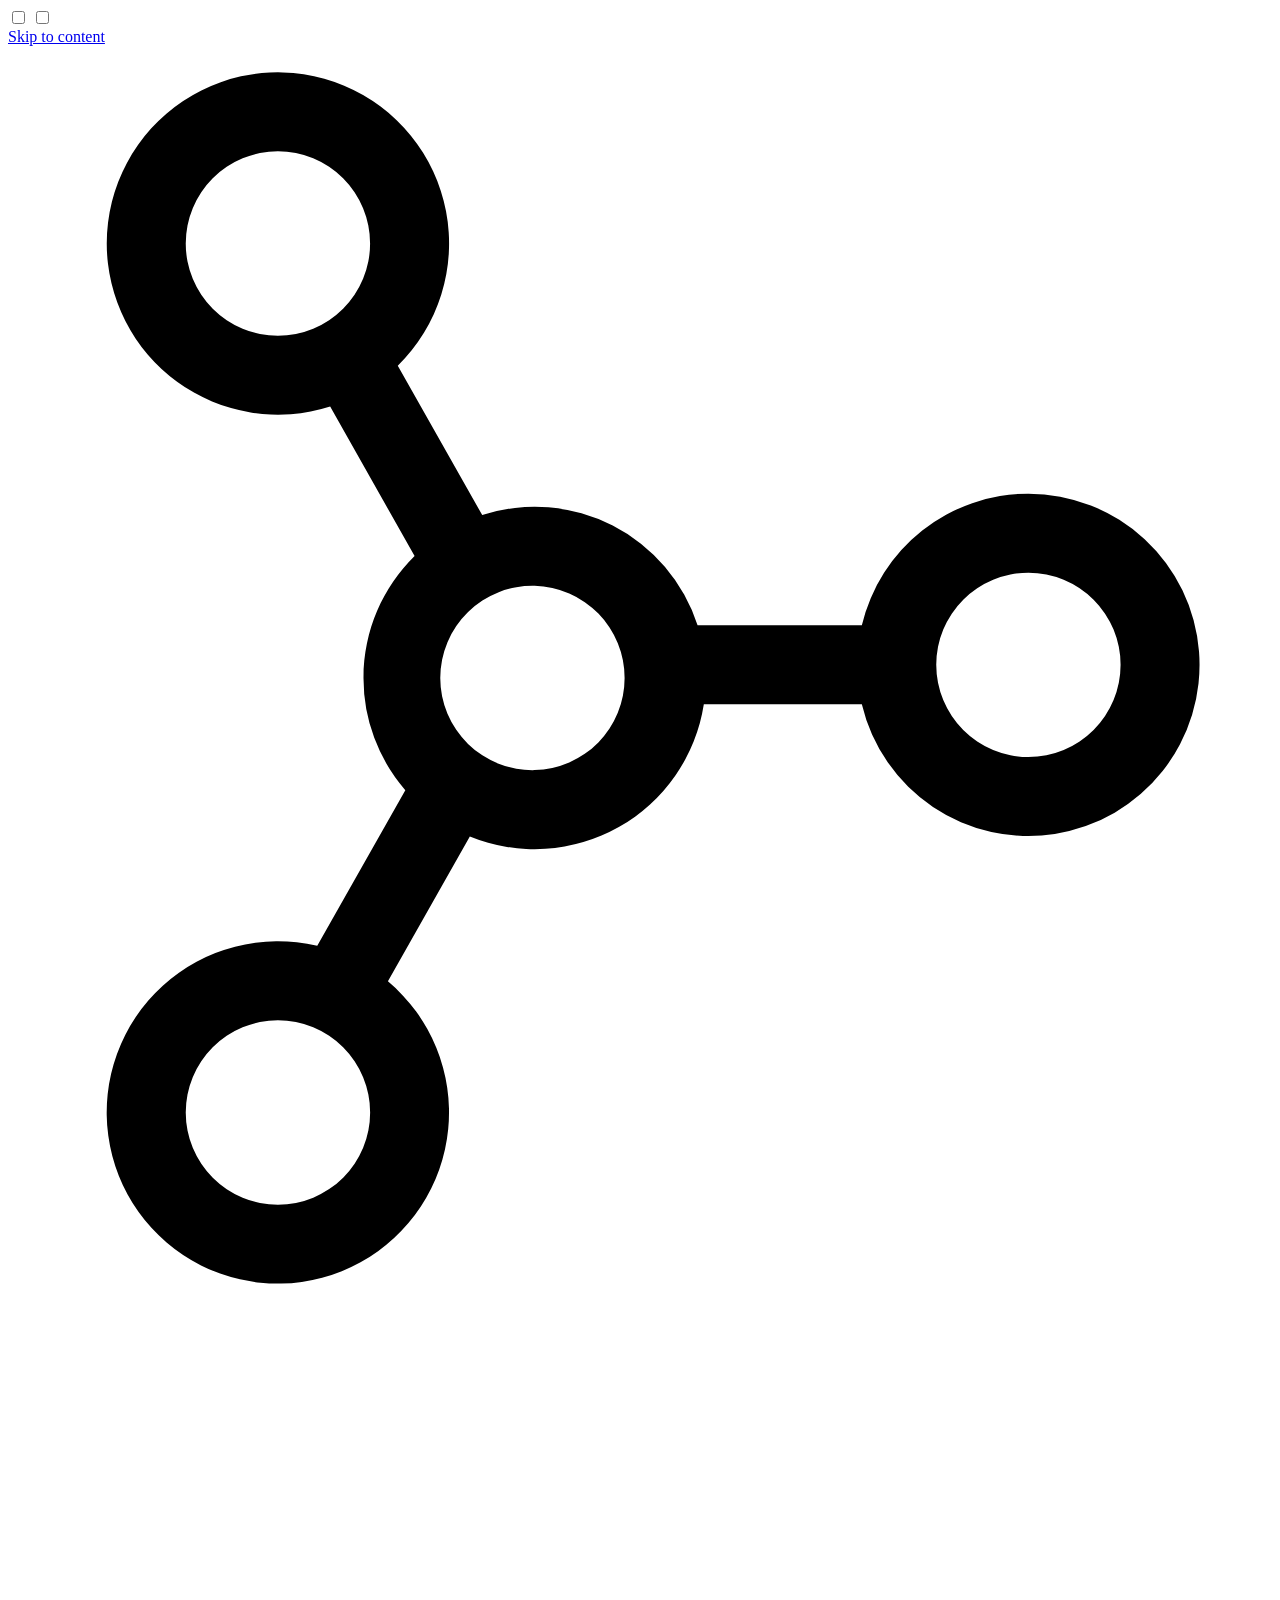
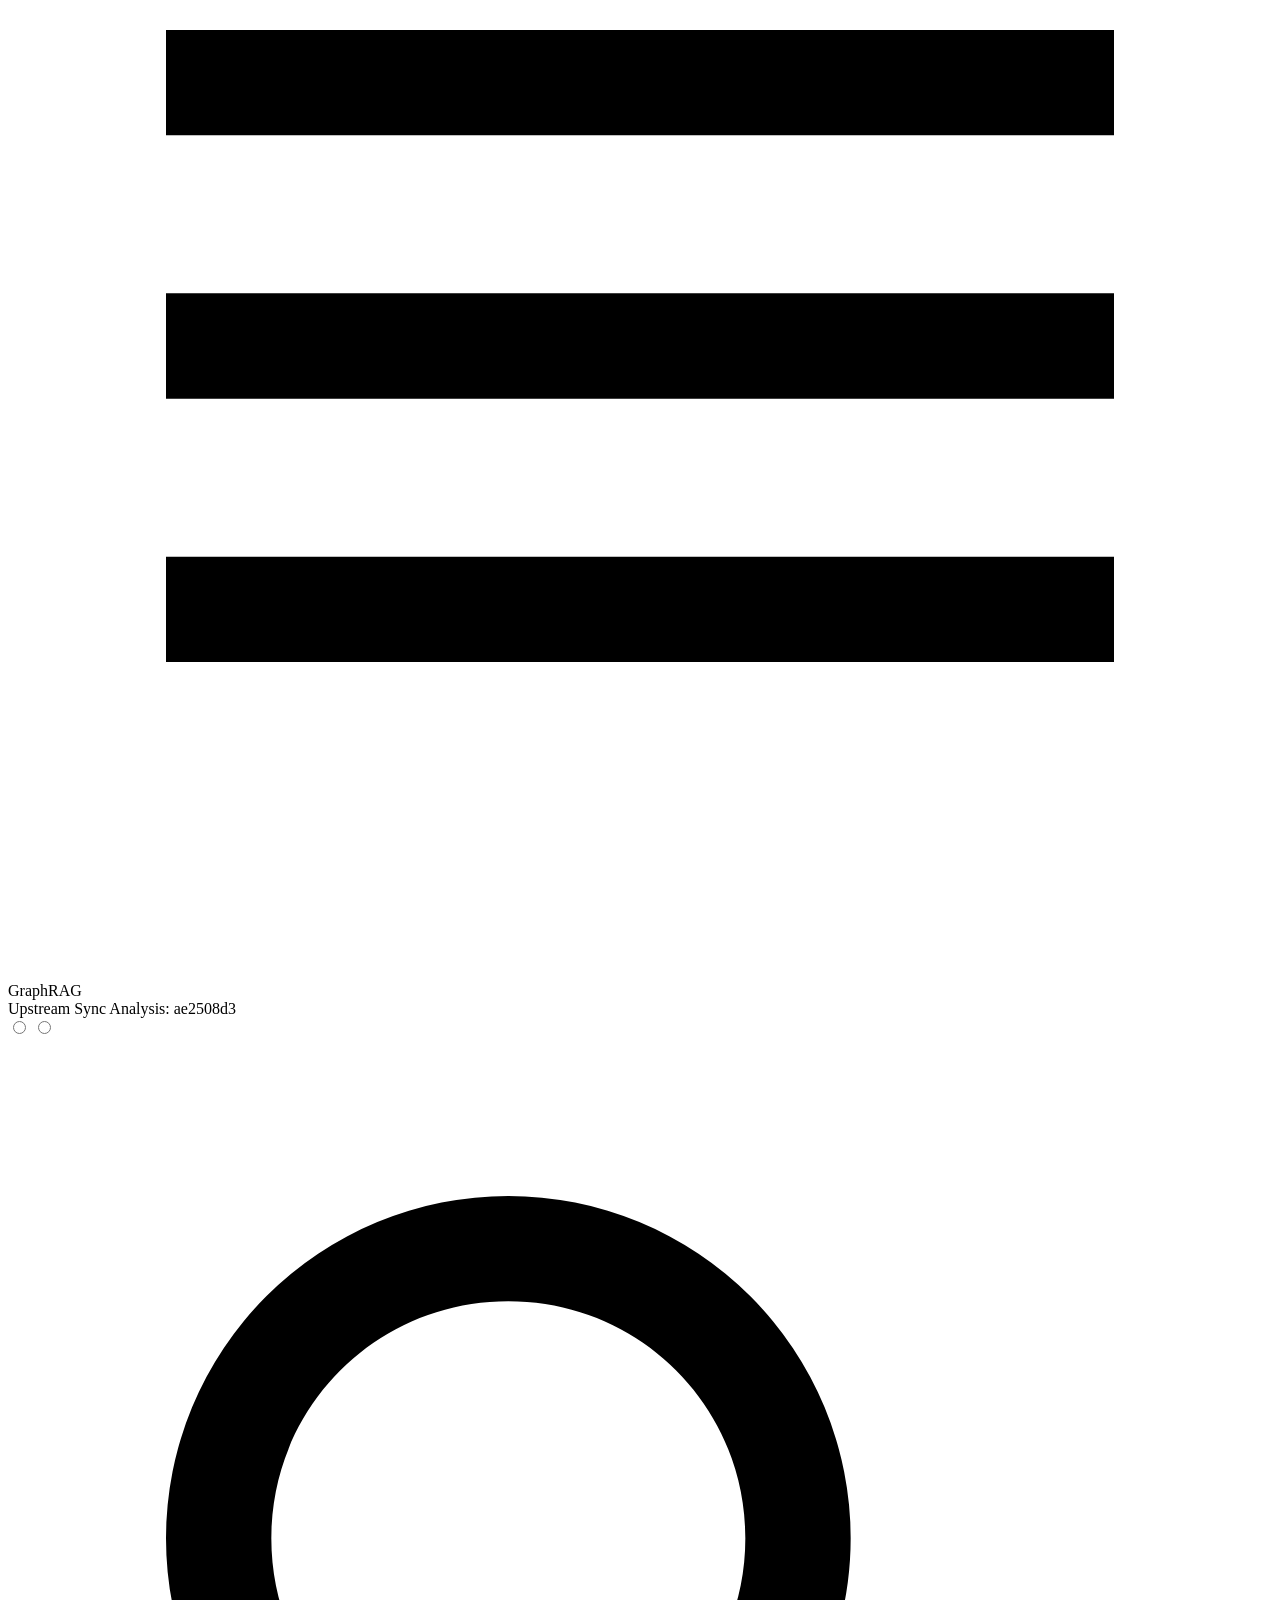
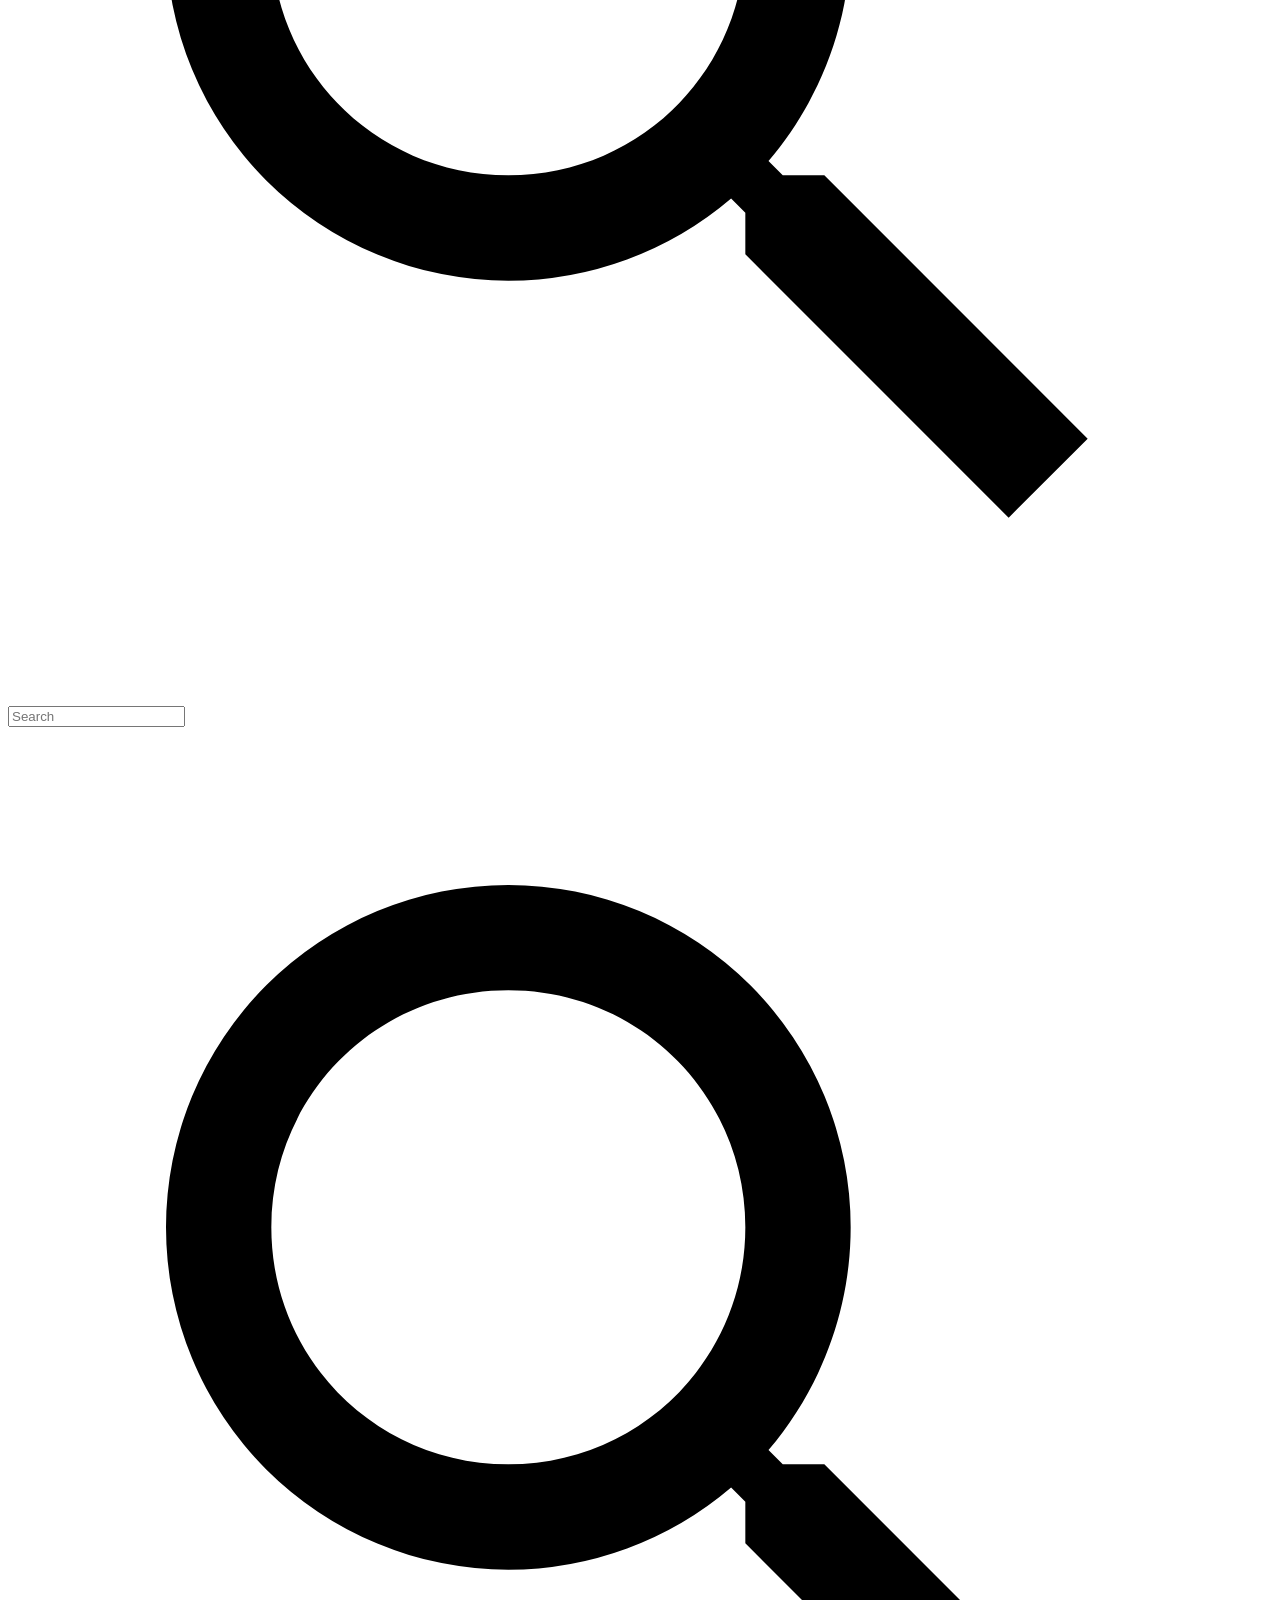
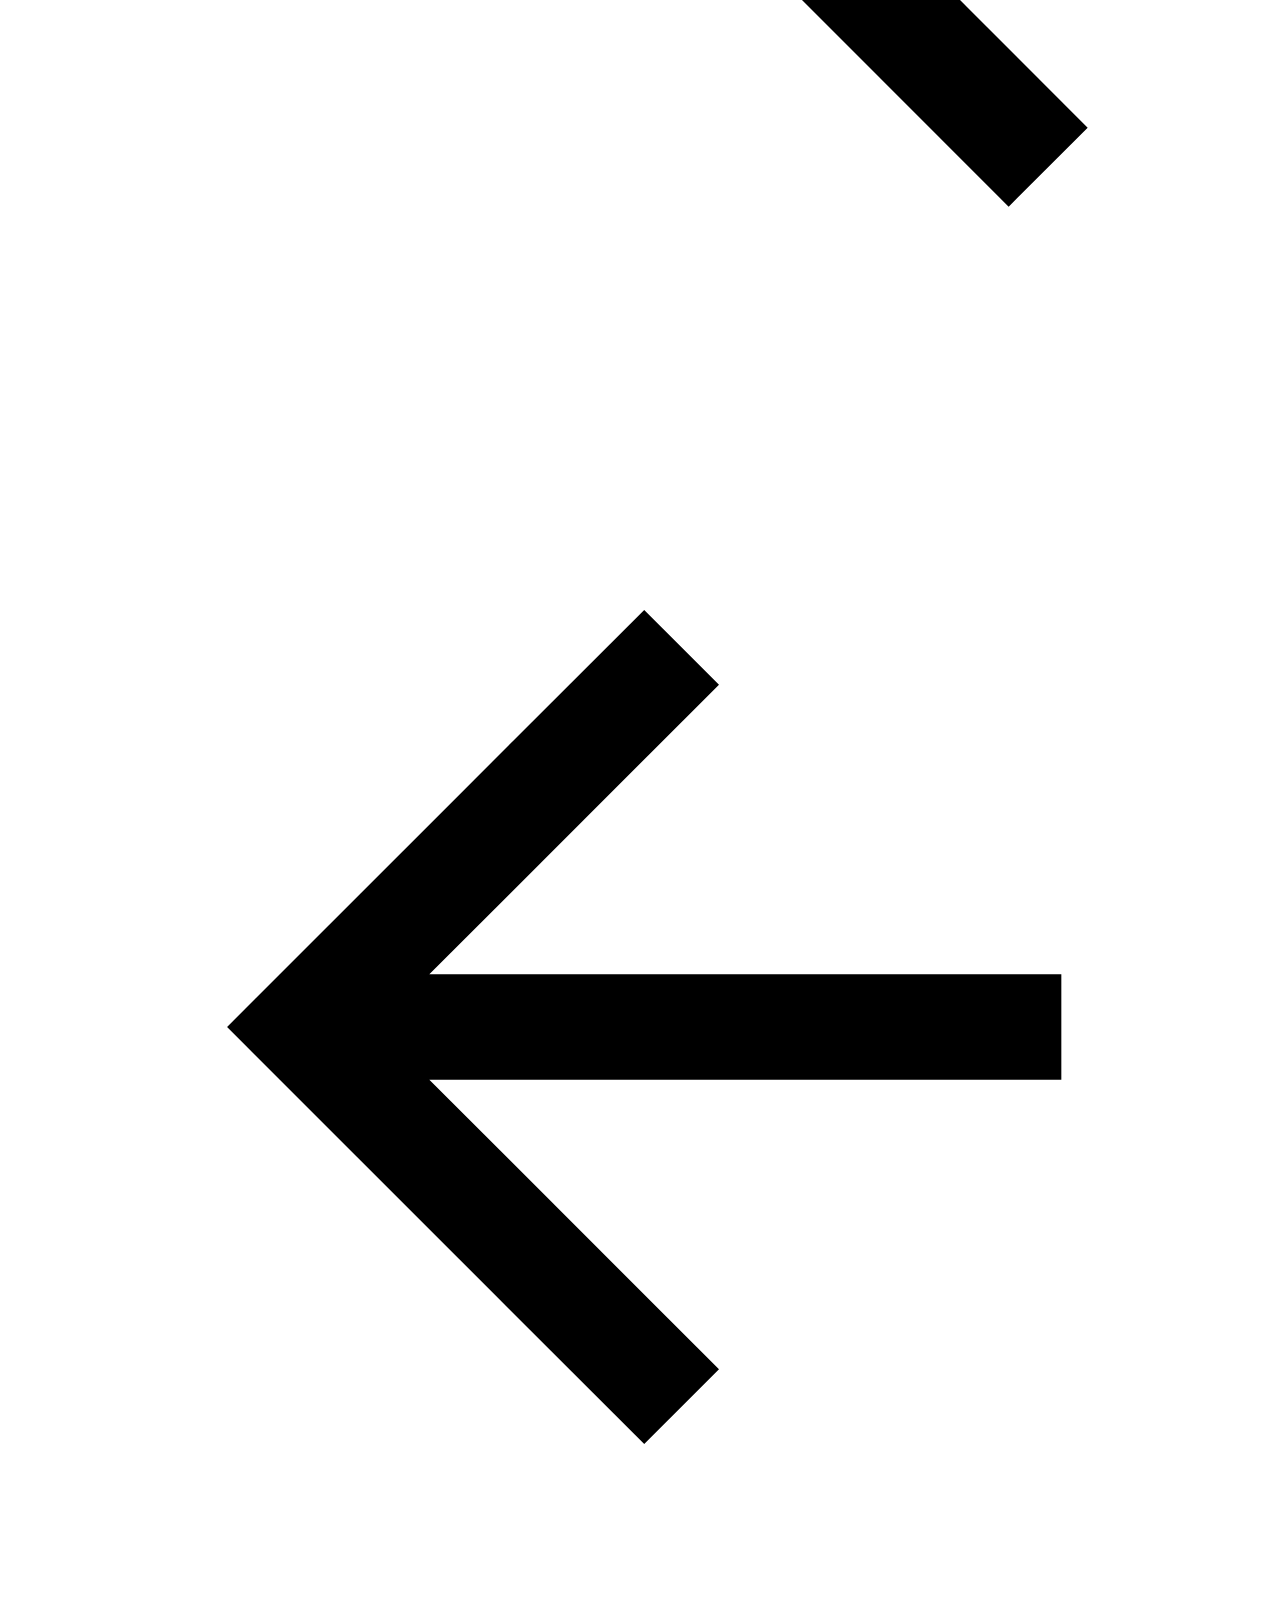
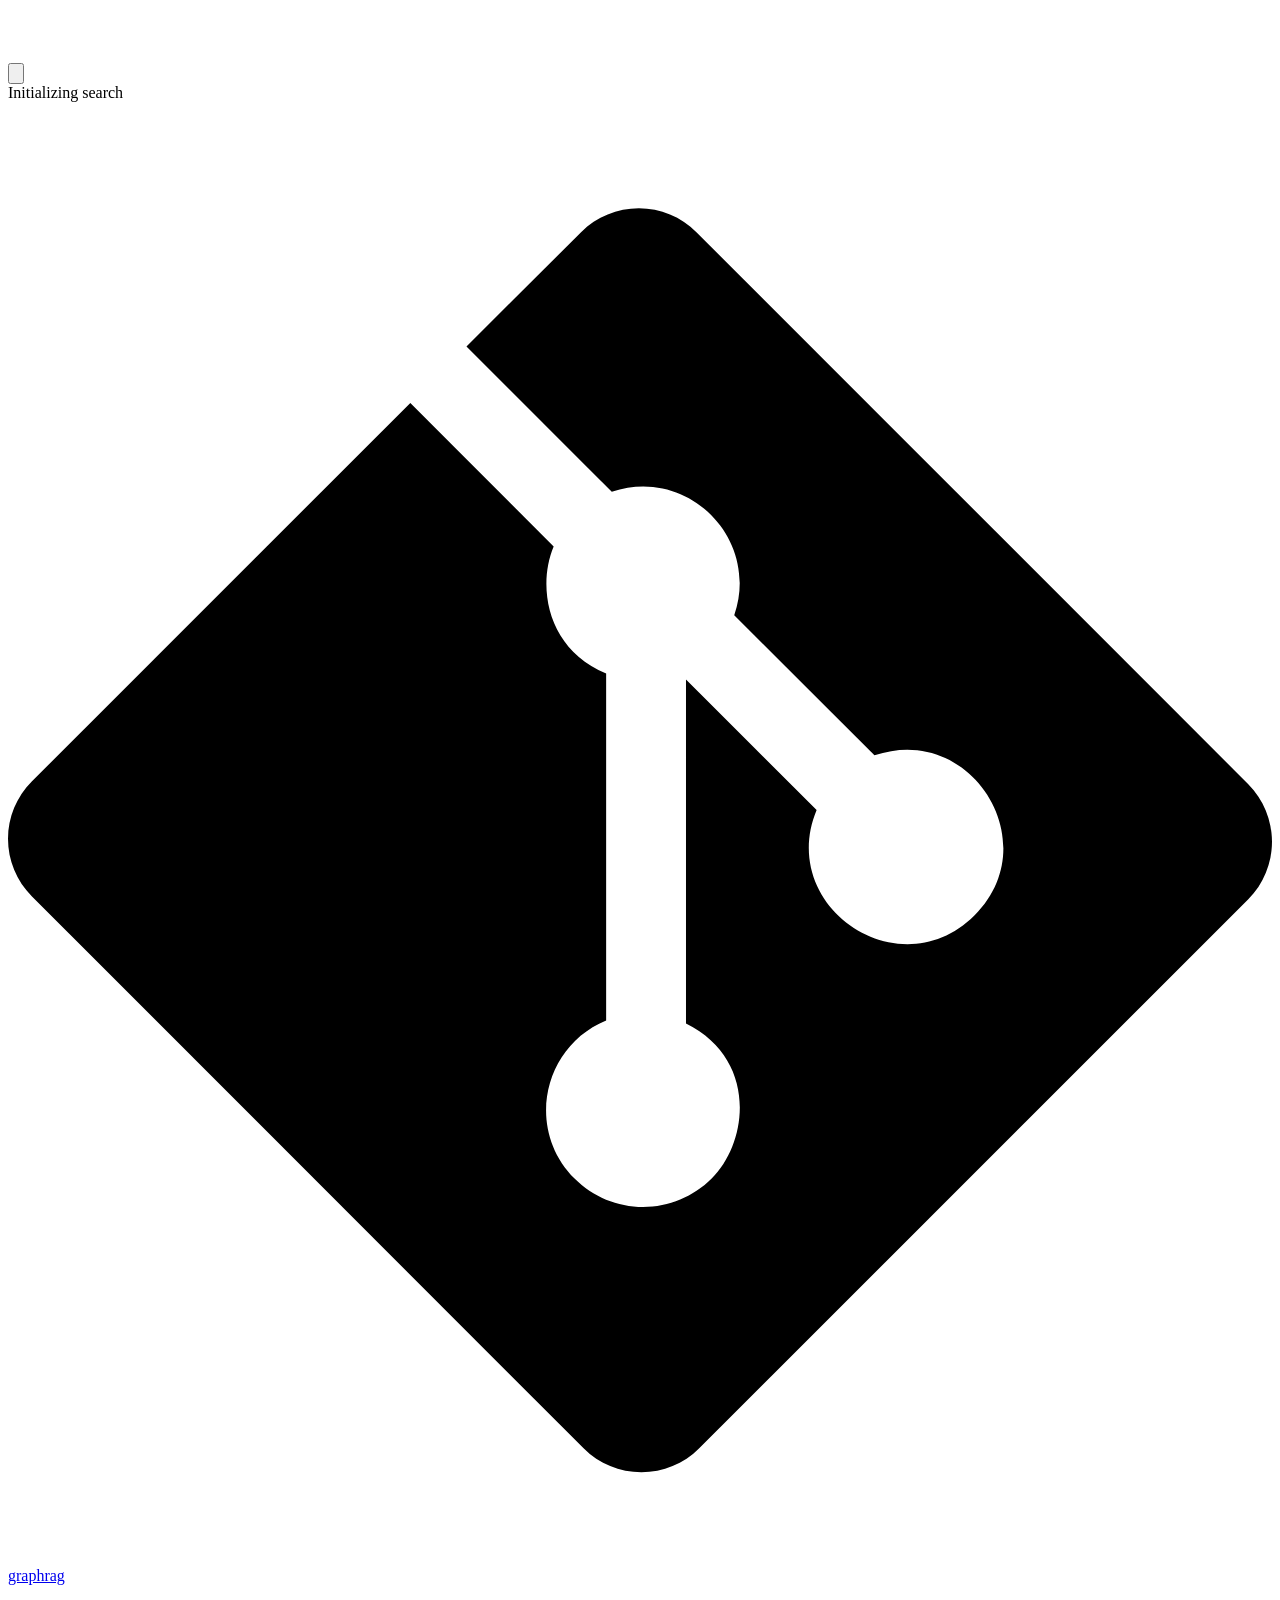
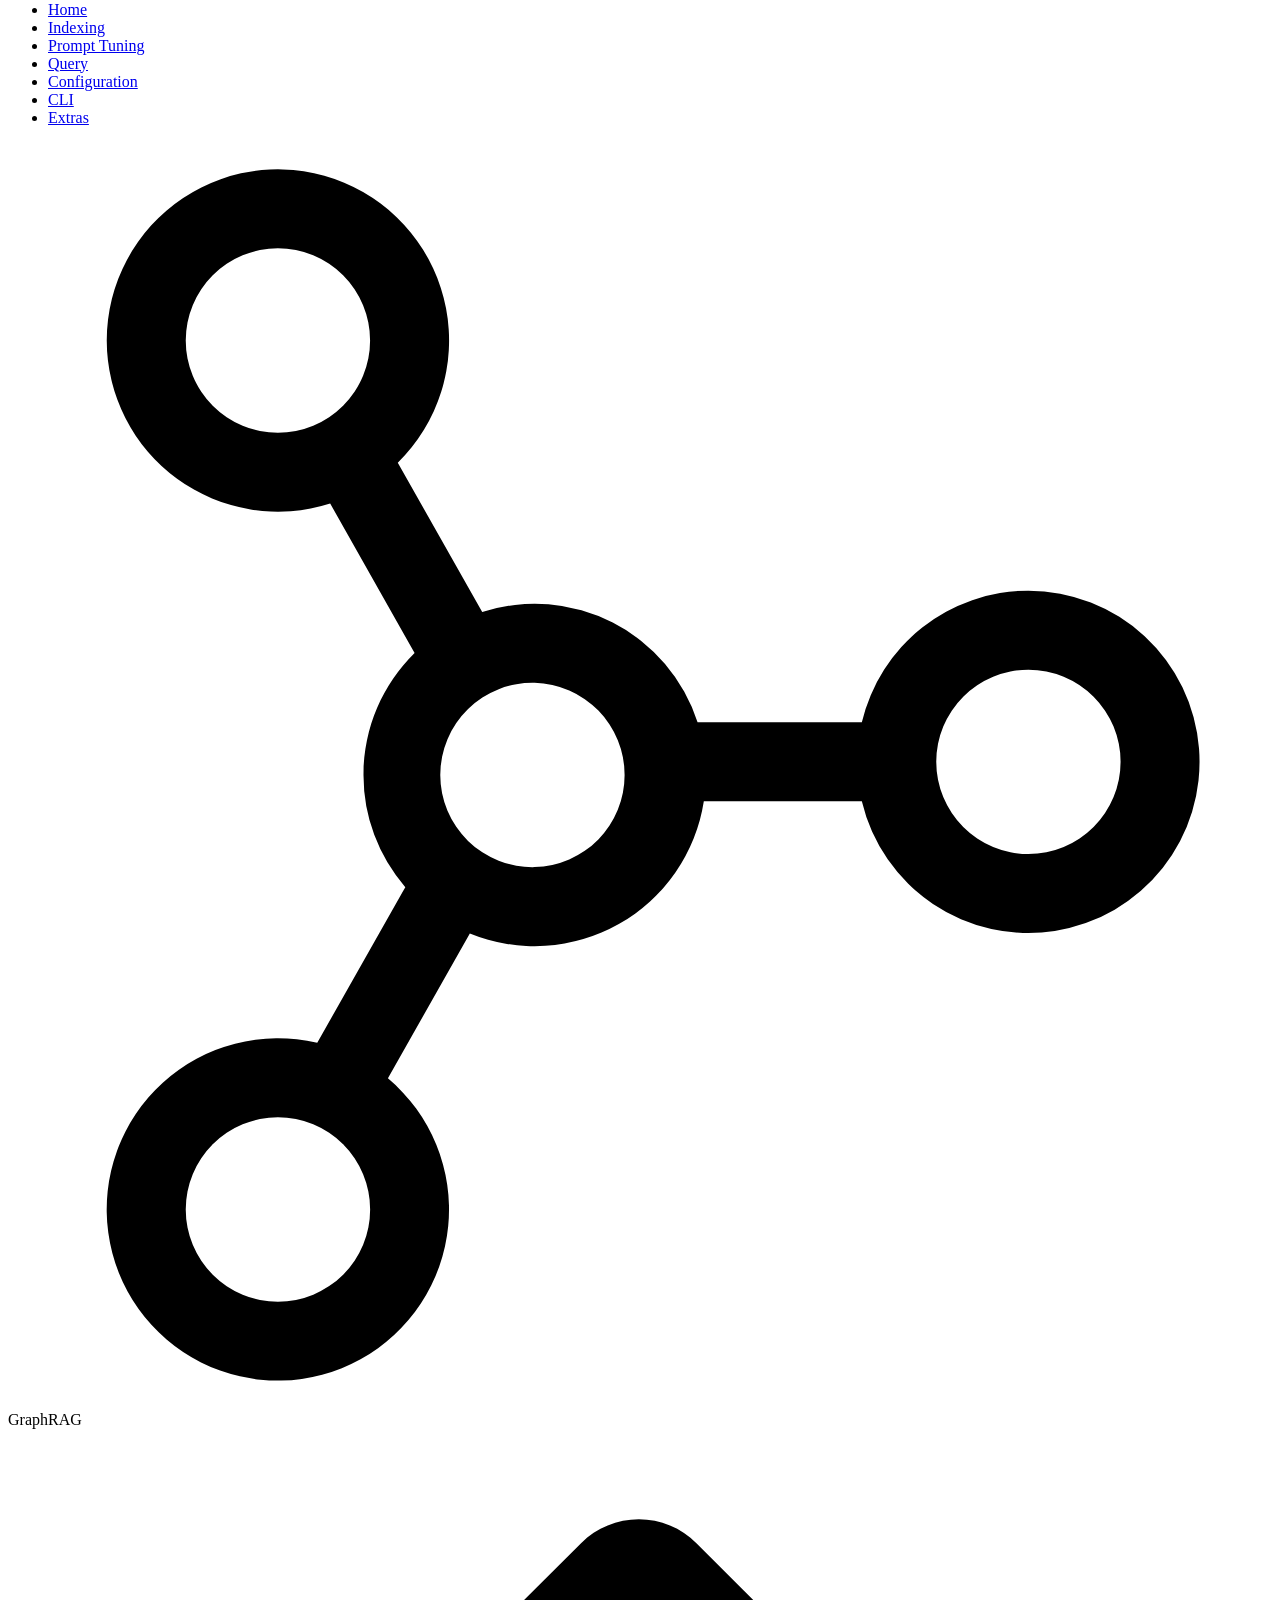
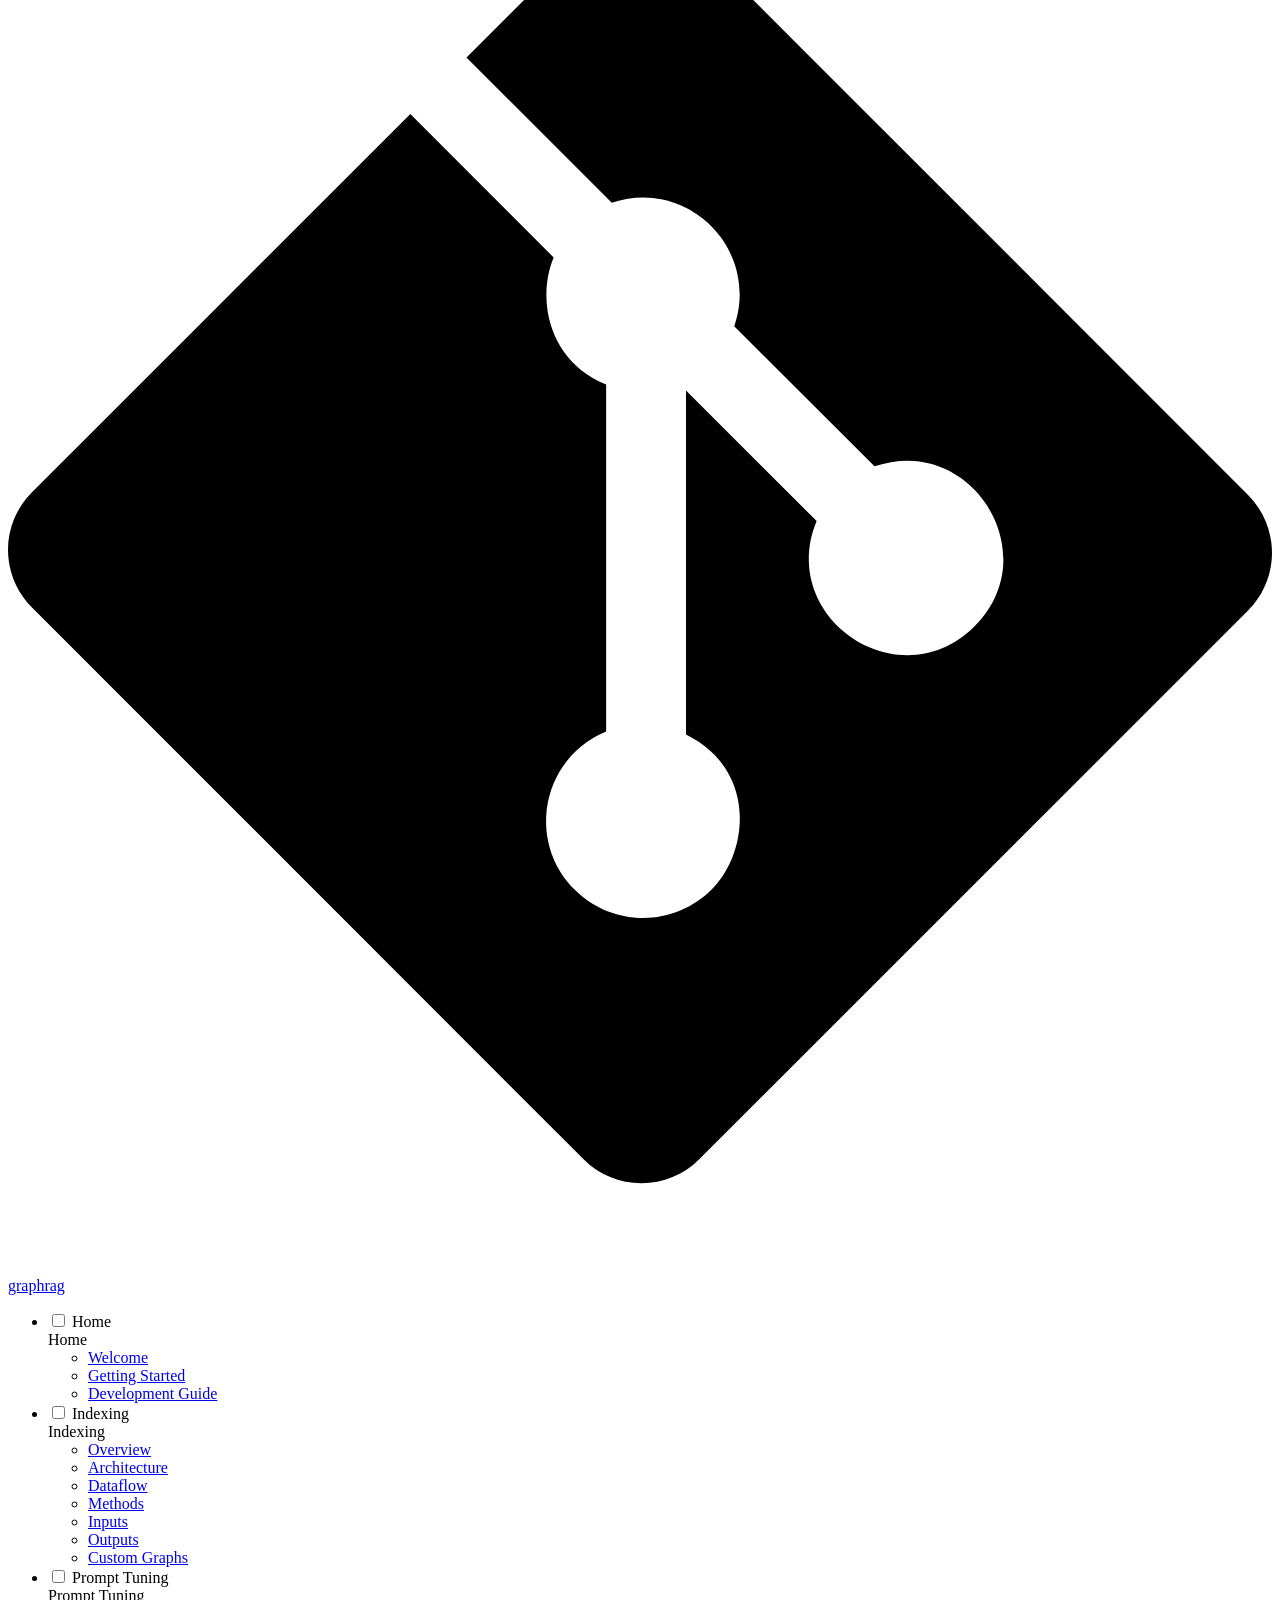
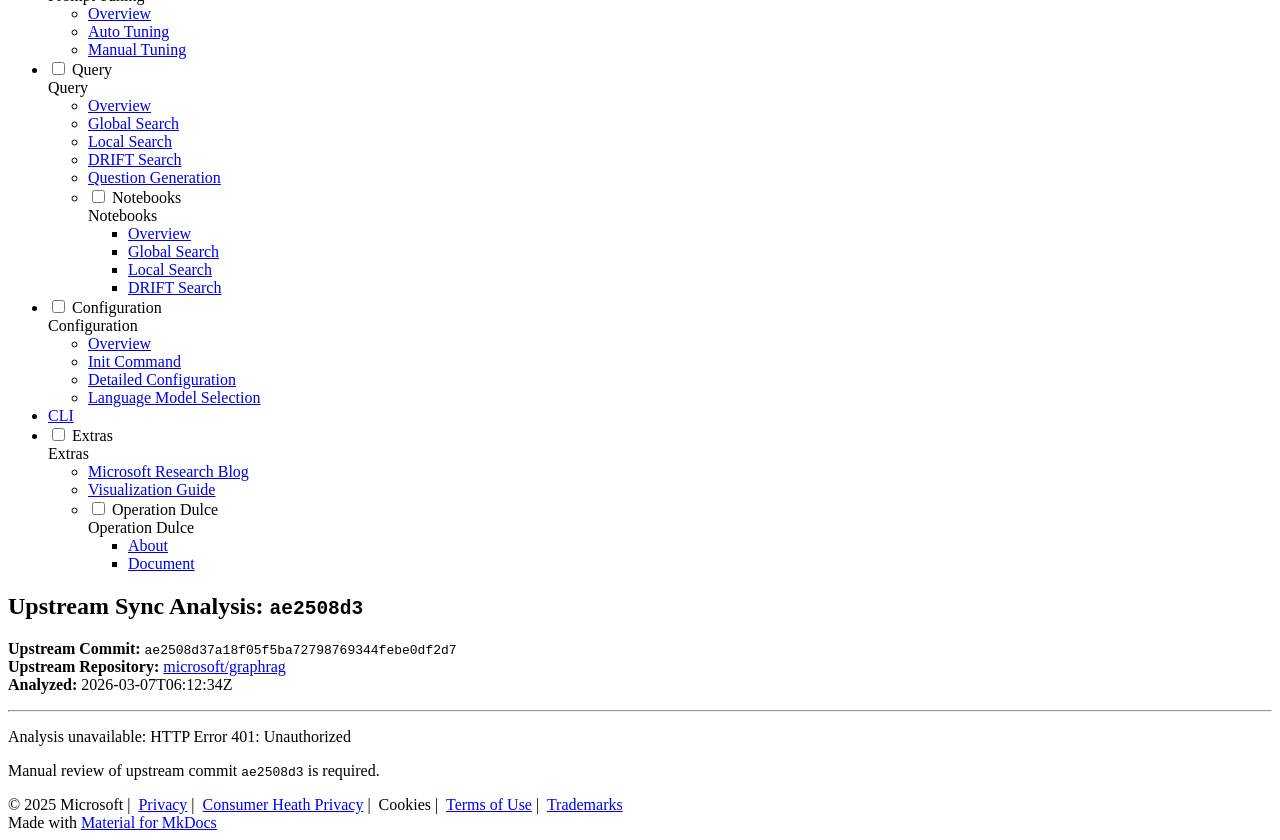
==== upstream-sync/upstream-ae2508d3/index.html @ e9cf93cc "Deploying to gh-pages from @ sharpninja/graphrag@88efaddfcb85d0f8836f8f05787dd9a057190848 🚀" ====
<!doctype html>
<html lang="en" class="no-js">
  <head>
    
      <meta charset="utf-8">
      <meta name="viewport" content="width=device-width,initial-scale=1">
      
      
      
      
      
      
        
      
      
      <link rel="icon" href="../../assets/images/favicon.png">
      <meta name="generator" content="mkdocs-1.6.1, mkdocs-material-9.7.1">
    
    
      
        <title>Upstream Sync Analysis: ae2508d3 - GraphRAG</title>
      
    
    
      <link rel="stylesheet" href="../../assets/stylesheets/main.484c7ddc.min.css">
      
        
        <link rel="stylesheet" href="../../assets/stylesheets/palette.ab4e12ef.min.css">
      
      


    
    
      
        <script src="https://wcpstatic.microsoft.com/mscc/lib/v2/wcp-consent.js"></script>
      
    
    
      
        
        
        <link rel="preconnect" href="https://fonts.gstatic.com" crossorigin>
        <link rel="stylesheet" href="https://fonts.googleapis.com/css?family=Roboto:300,300i,400,400i,700,700i%7CRoboto+Mono:400,400i,700,700i&display=fallback">
        <style>:root{--md-text-font:"Roboto";--md-code-font:"Roboto Mono"}</style>
      
    
    
      <link rel="stylesheet" href="../../stylesheets/extra.css">
    
    <script>__md_scope=new URL("../..",location),__md_hash=e=>[...e].reduce(((e,_)=>(e<<5)-e+_.charCodeAt(0)),0),__md_get=(e,_=localStorage,t=__md_scope)=>JSON.parse(_.getItem(t.pathname+"."+e)),__md_set=(e,_,t=localStorage,a=__md_scope)=>{try{t.setItem(a.pathname+"."+e,JSON.stringify(_))}catch(e){}}</script>
    
      

    
    
  </head>
  
  
    
    
      
    
    
    
    
    <body dir="ltr" data-md-color-scheme="default" data-md-color-primary="indigo" data-md-color-accent="indigo">
  
    
    <input class="md-toggle" data-md-toggle="drawer" type="checkbox" id="__drawer" autocomplete="off">
    <input class="md-toggle" data-md-toggle="search" type="checkbox" id="__search" autocomplete="off">
    <label class="md-overlay" for="__drawer"></label>
    <div data-md-component="skip">
      
        
        <a href="#upstream-sync-analysis-ae2508d3" class="md-skip">
          Skip to content
        </a>
      
    </div>
    <div data-md-component="announce">
      
    </div>
    
    
      

<header class="md-header" data-md-component="header">
  <nav class="md-header__inner md-grid" aria-label="Header">
    <a href="../.." title="GraphRAG" class="md-header__button md-logo" aria-label="GraphRAG" data-md-component="logo">
      
  
  <svg xmlns="http://www.w3.org/2000/svg" viewBox="0 0 24 24"><path d="M19.375 8.5a3.25 3.25 0 1 1-3.163 4h-3a3.252 3.252 0 0 1-4.443 2.509L7.214 17.76a3.25 3.25 0 1 1-1.342-.674l1.672-2.957A3.24 3.24 0 0 1 6.75 12c0-.907.371-1.727.97-2.316L6.117 6.846A3.253 3.253 0 0 1 1.875 3.75a3.25 3.25 0 1 1 5.526 2.32l1.603 2.836A3.25 3.25 0 0 1 13.093 11h3.119a3.25 3.25 0 0 1 3.163-2.5M10 10.25a1.75 1.75 0 1 0-.001 3.499A1.75 1.75 0 0 0 10 10.25M5.125 2a1.75 1.75 0 1 0 0 3.5 1.75 1.75 0 0 0 0-3.5m12.5 9.75a1.75 1.75 0 1 0 3.5 0 1.75 1.75 0 0 0-3.5 0m-14.25 8.5a1.75 1.75 0 1 0 3.501-.001 1.75 1.75 0 0 0-3.501.001"/></svg>

    </a>
    <label class="md-header__button md-icon" for="__drawer">
      
      <svg xmlns="http://www.w3.org/2000/svg" viewBox="0 0 24 24"><path d="M3 6h18v2H3zm0 5h18v2H3zm0 5h18v2H3z"/></svg>
    </label>
    <div class="md-header__title" data-md-component="header-title">
      <div class="md-header__ellipsis">
        <div class="md-header__topic">
          <span class="md-ellipsis">
            GraphRAG
          </span>
        </div>
        <div class="md-header__topic" data-md-component="header-topic">
          <span class="md-ellipsis">
            
              Upstream Sync Analysis: ae2508d3
            
          </span>
        </div>
      </div>
    </div>
    
      
        <form class="md-header__option" data-md-component="palette">
  
    
    
    
    <input class="md-option" data-md-color-media="" data-md-color-scheme="default" data-md-color-primary="indigo" data-md-color-accent="indigo"  aria-label="Switch to dark mode"  type="radio" name="__palette" id="__palette_0">
    
      <label class="md-header__button md-icon" title="Switch to dark mode" for="__palette_1" hidden>
        <svg xmlns="http://www.w3.org/2000/svg" viewBox="0 0 24 24"><path d="M12 8a4 4 0 0 0-4 4 4 4 0 0 0 4 4 4 4 0 0 0 4-4 4 4 0 0 0-4-4m0 10a6 6 0 0 1-6-6 6 6 0 0 1 6-6 6 6 0 0 1 6 6 6 6 0 0 1-6 6m8-9.31V4h-4.69L12 .69 8.69 4H4v4.69L.69 12 4 15.31V20h4.69L12 23.31 15.31 20H20v-4.69L23.31 12z"/></svg>
      </label>
    
  
    
    
    
    <input class="md-option" data-md-color-media="" data-md-color-scheme="slate" data-md-color-primary="indigo" data-md-color-accent="indigo"  aria-label="Switch to light mode"  type="radio" name="__palette" id="__palette_1">
    
      <label class="md-header__button md-icon" title="Switch to light mode" for="__palette_0" hidden>
        <svg xmlns="http://www.w3.org/2000/svg" viewBox="0 0 24 24"><path d="M12 18c-.89 0-1.74-.2-2.5-.55C11.56 16.5 13 14.42 13 12s-1.44-4.5-3.5-5.45C10.26 6.2 11.11 6 12 6a6 6 0 0 1 6 6 6 6 0 0 1-6 6m8-9.31V4h-4.69L12 .69 8.69 4H4v4.69L.69 12 4 15.31V20h4.69L12 23.31 15.31 20H20v-4.69L23.31 12z"/></svg>
      </label>
    
  
</form>
      
    
    
      <script>var palette=__md_get("__palette");if(palette&&palette.color){if("(prefers-color-scheme)"===palette.color.media){var media=matchMedia("(prefers-color-scheme: light)"),input=document.querySelector(media.matches?"[data-md-color-media='(prefers-color-scheme: light)']":"[data-md-color-media='(prefers-color-scheme: dark)']");palette.color.media=input.getAttribute("data-md-color-media"),palette.color.scheme=input.getAttribute("data-md-color-scheme"),palette.color.primary=input.getAttribute("data-md-color-primary"),palette.color.accent=input.getAttribute("data-md-color-accent")}for(var[key,value]of Object.entries(palette.color))document.body.setAttribute("data-md-color-"+key,value)}</script>
    
    
    
      
      
        <label class="md-header__button md-icon" for="__search">
          
          <svg xmlns="http://www.w3.org/2000/svg" viewBox="0 0 24 24"><path d="M9.5 3A6.5 6.5 0 0 1 16 9.5c0 1.61-.59 3.09-1.56 4.23l.27.27h.79l5 5-1.5 1.5-5-5v-.79l-.27-.27A6.52 6.52 0 0 1 9.5 16 6.5 6.5 0 0 1 3 9.5 6.5 6.5 0 0 1 9.5 3m0 2C7 5 5 7 5 9.5S7 14 9.5 14 14 12 14 9.5 12 5 9.5 5"/></svg>
        </label>
        <div class="md-search" data-md-component="search" role="dialog">
  <label class="md-search__overlay" for="__search"></label>
  <div class="md-search__inner" role="search">
    <form class="md-search__form" name="search">
      <input type="text" class="md-search__input" name="query" aria-label="Search" placeholder="Search" autocapitalize="off" autocorrect="off" autocomplete="off" spellcheck="false" data-md-component="search-query" required>
      <label class="md-search__icon md-icon" for="__search">
        
        <svg xmlns="http://www.w3.org/2000/svg" viewBox="0 0 24 24"><path d="M9.5 3A6.5 6.5 0 0 1 16 9.5c0 1.61-.59 3.09-1.56 4.23l.27.27h.79l5 5-1.5 1.5-5-5v-.79l-.27-.27A6.52 6.52 0 0 1 9.5 16 6.5 6.5 0 0 1 3 9.5 6.5 6.5 0 0 1 9.5 3m0 2C7 5 5 7 5 9.5S7 14 9.5 14 14 12 14 9.5 12 5 9.5 5"/></svg>
        
        <svg xmlns="http://www.w3.org/2000/svg" viewBox="0 0 24 24"><path d="M20 11v2H8l5.5 5.5-1.42 1.42L4.16 12l7.92-7.92L13.5 5.5 8 11z"/></svg>
      </label>
      <nav class="md-search__options" aria-label="Search">
        
        <button type="reset" class="md-search__icon md-icon" title="Clear" aria-label="Clear" tabindex="-1">
          
          <svg xmlns="http://www.w3.org/2000/svg" viewBox="0 0 24 24"><path d="M19 6.41 17.59 5 12 10.59 6.41 5 5 6.41 10.59 12 5 17.59 6.41 19 12 13.41 17.59 19 19 17.59 13.41 12z"/></svg>
        </button>
      </nav>
      
    </form>
    <div class="md-search__output">
      <div class="md-search__scrollwrap" tabindex="0" data-md-scrollfix>
        <div class="md-search-result" data-md-component="search-result">
          <div class="md-search-result__meta">
            Initializing search
          </div>
          <ol class="md-search-result__list" role="presentation"></ol>
        </div>
      </div>
    </div>
  </div>
</div>
      
    
    
      <div class="md-header__source">
        <a href="https://github.com/microsoft/graphrag" title="Go to repository" class="md-source" data-md-component="source">
  <div class="md-source__icon md-icon">
    
    <svg xmlns="http://www.w3.org/2000/svg" viewBox="0 0 448 512"><!--! Font Awesome Free 7.1.0 by @fontawesome - https://fontawesome.com License - https://fontawesome.com/license/free (Icons: CC BY 4.0, Fonts: SIL OFL 1.1, Code: MIT License) Copyright 2025 Fonticons, Inc.--><path d="M439.6 236.1 244 40.5c-5.4-5.5-12.8-8.5-20.4-8.5s-15 3-20.4 8.4L162.5 81l51.5 51.5c27.1-9.1 52.7 16.8 43.4 43.7l49.7 49.7c34.2-11.8 61.2 31 35.5 56.7-26.5 26.5-70.2-2.9-56-37.3L240.3 199v121.9c25.3 12.5 22.3 41.8 9.1 55-6.4 6.4-15.2 10.1-24.3 10.1s-17.8-3.6-24.3-10.1c-17.6-17.6-11.1-46.9 11.2-56v-123c-20.8-8.5-24.6-30.7-18.6-45L142.6 101 8.5 235.1C3 240.6 0 247.9 0 255.5s3 15 8.5 20.4l195.6 195.7c5.4 5.4 12.7 8.4 20.4 8.4s15-3 20.4-8.4l194.7-194.7c5.4-5.4 8.4-12.8 8.4-20.4s-3-15-8.4-20.4"/></svg>
  </div>
  <div class="md-source__repository">
    graphrag
  </div>
</a>
      </div>
    
  </nav>
  
</header>
    
    <div class="md-container" data-md-component="container">
      
      
        
          
            
<nav class="md-tabs" aria-label="Tabs" data-md-component="tabs">
  <div class="md-grid">
    <ul class="md-tabs__list">
      
        
  
  
  
  
    
    
      <li class="md-tabs__item">
        <a href="../.." class="md-tabs__link">
          
  
  
  Home

        </a>
      </li>
    
  

      
        
  
  
  
  
    
    
      <li class="md-tabs__item">
        <a href="../../index/overview/" class="md-tabs__link">
          
  
  
  Indexing

        </a>
      </li>
    
  

      
        
  
  
  
  
    
    
      <li class="md-tabs__item">
        <a href="../../prompt_tuning/overview/" class="md-tabs__link">
          
  
  
  Prompt Tuning

        </a>
      </li>
    
  

      
        
  
  
  
  
    
    
      <li class="md-tabs__item">
        <a href="../../query/overview/" class="md-tabs__link">
          
  
  
  Query

        </a>
      </li>
    
  

      
        
  
  
  
  
    
    
      <li class="md-tabs__item">
        <a href="../../config/overview/" class="md-tabs__link">
          
  
  
  Configuration

        </a>
      </li>
    
  

      
        
  
  
  
  
    <li class="md-tabs__item">
      <a href="../../cli/" class="md-tabs__link">
        
  
  
    
  
  CLI

      </a>
    </li>
  

      
        
  
  
  
  
    
    
      <li class="md-tabs__item">
        <a href="../../blog_posts/" class="md-tabs__link">
          
  
  
  Extras

        </a>
      </li>
    
  

      
    </ul>
  </div>
</nav>
          
        
      
      <main class="md-main" data-md-component="main">
        <div class="md-main__inner md-grid">
          
            
              
              <div class="md-sidebar md-sidebar--primary" data-md-component="sidebar" data-md-type="navigation" >
                <div class="md-sidebar__scrollwrap">
                  <div class="md-sidebar__inner">
                    


  


<nav class="md-nav md-nav--primary md-nav--lifted" aria-label="Navigation" data-md-level="0">
  <label class="md-nav__title" for="__drawer">
    <a href="../.." title="GraphRAG" class="md-nav__button md-logo" aria-label="GraphRAG" data-md-component="logo">
      
  
  <svg xmlns="http://www.w3.org/2000/svg" viewBox="0 0 24 24"><path d="M19.375 8.5a3.25 3.25 0 1 1-3.163 4h-3a3.252 3.252 0 0 1-4.443 2.509L7.214 17.76a3.25 3.25 0 1 1-1.342-.674l1.672-2.957A3.24 3.24 0 0 1 6.75 12c0-.907.371-1.727.97-2.316L6.117 6.846A3.253 3.253 0 0 1 1.875 3.75a3.25 3.25 0 1 1 5.526 2.32l1.603 2.836A3.25 3.25 0 0 1 13.093 11h3.119a3.25 3.25 0 0 1 3.163-2.5M10 10.25a1.75 1.75 0 1 0-.001 3.499A1.75 1.75 0 0 0 10 10.25M5.125 2a1.75 1.75 0 1 0 0 3.5 1.75 1.75 0 0 0 0-3.5m12.5 9.75a1.75 1.75 0 1 0 3.5 0 1.75 1.75 0 0 0-3.5 0m-14.25 8.5a1.75 1.75 0 1 0 3.501-.001 1.75 1.75 0 0 0-3.501.001"/></svg>

    </a>
    GraphRAG
  </label>
  
    <div class="md-nav__source">
      <a href="https://github.com/microsoft/graphrag" title="Go to repository" class="md-source" data-md-component="source">
  <div class="md-source__icon md-icon">
    
    <svg xmlns="http://www.w3.org/2000/svg" viewBox="0 0 448 512"><!--! Font Awesome Free 7.1.0 by @fontawesome - https://fontawesome.com License - https://fontawesome.com/license/free (Icons: CC BY 4.0, Fonts: SIL OFL 1.1, Code: MIT License) Copyright 2025 Fonticons, Inc.--><path d="M439.6 236.1 244 40.5c-5.4-5.5-12.8-8.5-20.4-8.5s-15 3-20.4 8.4L162.5 81l51.5 51.5c27.1-9.1 52.7 16.8 43.4 43.7l49.7 49.7c34.2-11.8 61.2 31 35.5 56.7-26.5 26.5-70.2-2.9-56-37.3L240.3 199v121.9c25.3 12.5 22.3 41.8 9.1 55-6.4 6.4-15.2 10.1-24.3 10.1s-17.8-3.6-24.3-10.1c-17.6-17.6-11.1-46.9 11.2-56v-123c-20.8-8.5-24.6-30.7-18.6-45L142.6 101 8.5 235.1C3 240.6 0 247.9 0 255.5s3 15 8.5 20.4l195.6 195.7c5.4 5.4 12.7 8.4 20.4 8.4s15-3 20.4-8.4l194.7-194.7c5.4-5.4 8.4-12.8 8.4-20.4s-3-15-8.4-20.4"/></svg>
  </div>
  <div class="md-source__repository">
    graphrag
  </div>
</a>
    </div>
  
  <ul class="md-nav__list" data-md-scrollfix>
    
      
      
  
  
  
  
    
    
    
    
      
      
    
    
    <li class="md-nav__item md-nav__item--nested">
      
        
        
        <input class="md-nav__toggle md-toggle " type="checkbox" id="__nav_1" >
        
          
          <label class="md-nav__link" for="__nav_1" id="__nav_1_label" tabindex="0">
            
  
  
  <span class="md-ellipsis">
    
  
    Home
  

    
  </span>
  
  

            <span class="md-nav__icon md-icon"></span>
          </label>
        
        <nav class="md-nav" data-md-level="1" aria-labelledby="__nav_1_label" aria-expanded="false">
          <label class="md-nav__title" for="__nav_1">
            <span class="md-nav__icon md-icon"></span>
            
  
    Home
  

          </label>
          <ul class="md-nav__list" data-md-scrollfix>
            
              
                
  
  
  
  
    <li class="md-nav__item">
      <a href="../.." class="md-nav__link">
        
  
  
  <span class="md-ellipsis">
    
  
    Welcome
  

    
  </span>
  
  

      </a>
    </li>
  

              
            
              
                
  
  
  
  
    <li class="md-nav__item">
      <a href="../../get_started/" class="md-nav__link">
        
  
  
  <span class="md-ellipsis">
    
  
    Getting Started
  

    
  </span>
  
  

      </a>
    </li>
  

              
            
              
                
  
  
  
  
    <li class="md-nav__item">
      <a href="../../developing/" class="md-nav__link">
        
  
  
  <span class="md-ellipsis">
    
  
    Development Guide
  

    
  </span>
  
  

      </a>
    </li>
  

              
            
          </ul>
        </nav>
      
    </li>
  

    
      
      
  
  
  
  
    
    
    
    
      
      
    
    
    <li class="md-nav__item md-nav__item--nested">
      
        
        
        <input class="md-nav__toggle md-toggle " type="checkbox" id="__nav_2" >
        
          
          <label class="md-nav__link" for="__nav_2" id="__nav_2_label" tabindex="0">
            
  
  
  <span class="md-ellipsis">
    
  
    Indexing
  

    
  </span>
  
  

            <span class="md-nav__icon md-icon"></span>
          </label>
        
        <nav class="md-nav" data-md-level="1" aria-labelledby="__nav_2_label" aria-expanded="false">
          <label class="md-nav__title" for="__nav_2">
            <span class="md-nav__icon md-icon"></span>
            
  
    Indexing
  

          </label>
          <ul class="md-nav__list" data-md-scrollfix>
            
              
                
  
  
  
  
    <li class="md-nav__item">
      <a href="../../index/overview/" class="md-nav__link">
        
  
  
  <span class="md-ellipsis">
    
  
    Overview
  

    
  </span>
  
  

      </a>
    </li>
  

              
            
              
                
  
  
  
  
    <li class="md-nav__item">
      <a href="../../index/architecture/" class="md-nav__link">
        
  
  
  <span class="md-ellipsis">
    
  
    Architecture
  

    
  </span>
  
  

      </a>
    </li>
  

              
            
              
                
  
  
  
  
    <li class="md-nav__item">
      <a href="../../index/default_dataflow/" class="md-nav__link">
        
  
  
  <span class="md-ellipsis">
    
  
    Dataflow
  

    
  </span>
  
  

      </a>
    </li>
  

              
            
              
                
  
  
  
  
    <li class="md-nav__item">
      <a href="../../index/methods/" class="md-nav__link">
        
  
  
  <span class="md-ellipsis">
    
  
    Methods
  

    
  </span>
  
  

      </a>
    </li>
  

              
            
              
                
  
  
  
  
    <li class="md-nav__item">
      <a href="../../index/inputs/" class="md-nav__link">
        
  
  
  <span class="md-ellipsis">
    
  
    Inputs
  

    
  </span>
  
  

      </a>
    </li>
  

              
            
              
                
  
  
  
  
    <li class="md-nav__item">
      <a href="../../index/outputs/" class="md-nav__link">
        
  
  
  <span class="md-ellipsis">
    
  
    Outputs
  

    
  </span>
  
  

      </a>
    </li>
  

              
            
              
                
  
  
  
  
    <li class="md-nav__item">
      <a href="../../index/byog/" class="md-nav__link">
        
  
  
  <span class="md-ellipsis">
    
  
    Custom Graphs
  

    
  </span>
  
  

      </a>
    </li>
  

              
            
          </ul>
        </nav>
      
    </li>
  

    
      
      
  
  
  
  
    
    
    
    
      
      
    
    
    <li class="md-nav__item md-nav__item--nested">
      
        
        
        <input class="md-nav__toggle md-toggle " type="checkbox" id="__nav_3" >
        
          
          <label class="md-nav__link" for="__nav_3" id="__nav_3_label" tabindex="0">
            
  
  
  <span class="md-ellipsis">
    
  
    Prompt Tuning
  

    
  </span>
  
  

            <span class="md-nav__icon md-icon"></span>
          </label>
        
        <nav class="md-nav" data-md-level="1" aria-labelledby="__nav_3_label" aria-expanded="false">
          <label class="md-nav__title" for="__nav_3">
            <span class="md-nav__icon md-icon"></span>
            
  
    Prompt Tuning
  

          </label>
          <ul class="md-nav__list" data-md-scrollfix>
            
              
                
  
  
  
  
    <li class="md-nav__item">
      <a href="../../prompt_tuning/overview/" class="md-nav__link">
        
  
  
  <span class="md-ellipsis">
    
  
    Overview
  

    
  </span>
  
  

      </a>
    </li>
  

              
            
              
                
  
  
  
  
    <li class="md-nav__item">
      <a href="../../prompt_tuning/auto_prompt_tuning/" class="md-nav__link">
        
  
  
  <span class="md-ellipsis">
    
  
    Auto Tuning
  

    
  </span>
  
  

      </a>
    </li>
  

              
            
              
                
  
  
  
  
    <li class="md-nav__item">
      <a href="../../prompt_tuning/manual_prompt_tuning/" class="md-nav__link">
        
  
  
  <span class="md-ellipsis">
    
  
    Manual Tuning
  

    
  </span>
  
  

      </a>
    </li>
  

              
            
          </ul>
        </nav>
      
    </li>
  

    
      
      
  
  
  
  
    
    
    
    
      
      
    
    
    <li class="md-nav__item md-nav__item--nested">
      
        
        
        <input class="md-nav__toggle md-toggle " type="checkbox" id="__nav_4" >
        
          
          <label class="md-nav__link" for="__nav_4" id="__nav_4_label" tabindex="0">
            
  
  
  <span class="md-ellipsis">
    
  
    Query
  

    
  </span>
  
  

            <span class="md-nav__icon md-icon"></span>
          </label>
        
        <nav class="md-nav" data-md-level="1" aria-labelledby="__nav_4_label" aria-expanded="false">
          <label class="md-nav__title" for="__nav_4">
            <span class="md-nav__icon md-icon"></span>
            
  
    Query
  

          </label>
          <ul class="md-nav__list" data-md-scrollfix>
            
              
                
  
  
  
  
    <li class="md-nav__item">
      <a href="../../query/overview/" class="md-nav__link">
        
  
  
  <span class="md-ellipsis">
    
  
    Overview
  

    
  </span>
  
  

      </a>
    </li>
  

              
            
              
                
  
  
  
  
    <li class="md-nav__item">
      <a href="../../query/global_search/" class="md-nav__link">
        
  
  
  <span class="md-ellipsis">
    
  
    Global Search
  

    
  </span>
  
  

      </a>
    </li>
  

              
            
              
                
  
  
  
  
    <li class="md-nav__item">
      <a href="../../query/local_search/" class="md-nav__link">
        
  
  
  <span class="md-ellipsis">
    
  
    Local Search
  

    
  </span>
  
  

      </a>
    </li>
  

              
            
              
                
  
  
  
  
    <li class="md-nav__item">
      <a href="../../query/drift_search/" class="md-nav__link">
        
  
  
  <span class="md-ellipsis">
    
  
    DRIFT Search
  

    
  </span>
  
  

      </a>
    </li>
  

              
            
              
                
  
  
  
  
    <li class="md-nav__item">
      <a href="../../query/question_generation/" class="md-nav__link">
        
  
  
  <span class="md-ellipsis">
    
  
    Question Generation
  

    
  </span>
  
  

      </a>
    </li>
  

              
            
              
                
  
  
  
  
    
    
    
    
      
      
    
    
    <li class="md-nav__item md-nav__item--nested">
      
        
        
        <input class="md-nav__toggle md-toggle " type="checkbox" id="__nav_4_6" >
        
          
          <label class="md-nav__link" for="__nav_4_6" id="__nav_4_6_label" tabindex="0">
            
  
  
  <span class="md-ellipsis">
    
  
    Notebooks
  

    
  </span>
  
  

            <span class="md-nav__icon md-icon"></span>
          </label>
        
        <nav class="md-nav" data-md-level="2" aria-labelledby="__nav_4_6_label" aria-expanded="false">
          <label class="md-nav__title" for="__nav_4_6">
            <span class="md-nav__icon md-icon"></span>
            
  
    Notebooks
  

          </label>
          <ul class="md-nav__list" data-md-scrollfix>
            
              
                
  
  
  
  
    <li class="md-nav__item">
      <a href="../../query/notebooks/overview/" class="md-nav__link">
        
  
  
  <span class="md-ellipsis">
    
  
    Overview
  

    
  </span>
  
  

      </a>
    </li>
  

              
            
              
                
  
  
  
  
    <li class="md-nav__item">
      <a href="../../examples_notebooks/global_search/" class="md-nav__link">
        
  
  
  <span class="md-ellipsis">
    
  
    Global Search
  

    
  </span>
  
  

      </a>
    </li>
  

              
            
              
                
  
  
  
  
    <li class="md-nav__item">
      <a href="../../examples_notebooks/local_search/" class="md-nav__link">
        
  
  
  <span class="md-ellipsis">
    
  
    Local Search
  

    
  </span>
  
  

      </a>
    </li>
  

              
            
              
                
  
  
  
  
    <li class="md-nav__item">
      <a href="../../examples_notebooks/drift_search/" class="md-nav__link">
        
  
  
  <span class="md-ellipsis">
    
  
    DRIFT Search
  

    
  </span>
  
  

      </a>
    </li>
  

              
            
          </ul>
        </nav>
      
    </li>
  

              
            
          </ul>
        </nav>
      
    </li>
  

    
      
      
  
  
  
  
    
    
    
    
      
      
    
    
    <li class="md-nav__item md-nav__item--nested">
      
        
        
        <input class="md-nav__toggle md-toggle " type="checkbox" id="__nav_5" >
        
          
          <label class="md-nav__link" for="__nav_5" id="__nav_5_label" tabindex="0">
            
  
  
  <span class="md-ellipsis">
    
  
    Configuration
  

    
  </span>
  
  

            <span class="md-nav__icon md-icon"></span>
          </label>
        
        <nav class="md-nav" data-md-level="1" aria-labelledby="__nav_5_label" aria-expanded="false">
          <label class="md-nav__title" for="__nav_5">
            <span class="md-nav__icon md-icon"></span>
            
  
    Configuration
  

          </label>
          <ul class="md-nav__list" data-md-scrollfix>
            
              
                
  
  
  
  
    <li class="md-nav__item">
      <a href="../../config/overview/" class="md-nav__link">
        
  
  
  <span class="md-ellipsis">
    
  
    Overview
  

    
  </span>
  
  

      </a>
    </li>
  

              
            
              
                
  
  
  
  
    <li class="md-nav__item">
      <a href="../../config/init/" class="md-nav__link">
        
  
  
  <span class="md-ellipsis">
    
  
    Init Command
  

    
  </span>
  
  

      </a>
    </li>
  

              
            
              
                
  
  
  
  
    <li class="md-nav__item">
      <a href="../../config/yaml/" class="md-nav__link">
        
  
  
  <span class="md-ellipsis">
    
  
    Detailed Configuration
  

    
  </span>
  
  

      </a>
    </li>
  

              
            
              
                
  
  
  
  
    <li class="md-nav__item">
      <a href="../../config/models/" class="md-nav__link">
        
  
  
  <span class="md-ellipsis">
    
  
    Language Model Selection
  

    
  </span>
  
  

      </a>
    </li>
  

              
            
          </ul>
        </nav>
      
    </li>
  

    
      
      
  
  
  
  
    <li class="md-nav__item">
      <a href="../../cli/" class="md-nav__link">
        
  
  
  <span class="md-ellipsis">
    
  
    CLI
  

    
  </span>
  
  

      </a>
    </li>
  

    
      
      
  
  
  
  
    
    
    
    
      
      
    
    
    <li class="md-nav__item md-nav__item--nested">
      
        
        
        <input class="md-nav__toggle md-toggle " type="checkbox" id="__nav_7" >
        
          
          <label class="md-nav__link" for="__nav_7" id="__nav_7_label" tabindex="0">
            
  
  
  <span class="md-ellipsis">
    
  
    Extras
  

    
  </span>
  
  

            <span class="md-nav__icon md-icon"></span>
          </label>
        
        <nav class="md-nav" data-md-level="1" aria-labelledby="__nav_7_label" aria-expanded="false">
          <label class="md-nav__title" for="__nav_7">
            <span class="md-nav__icon md-icon"></span>
            
  
    Extras
  

          </label>
          <ul class="md-nav__list" data-md-scrollfix>
            
              
                
  
  
  
  
    <li class="md-nav__item">
      <a href="../../blog_posts/" class="md-nav__link">
        
  
  
  <span class="md-ellipsis">
    
  
    Microsoft Research Blog
  

    
  </span>
  
  

      </a>
    </li>
  

              
            
              
                
  
  
  
  
    <li class="md-nav__item">
      <a href="../../visualization_guide/" class="md-nav__link">
        
  
  
  <span class="md-ellipsis">
    
  
    Visualization Guide
  

    
  </span>
  
  

      </a>
    </li>
  

              
            
              
                
  
  
  
  
    
    
    
    
      
      
    
    
    <li class="md-nav__item md-nav__item--nested">
      
        
        
        <input class="md-nav__toggle md-toggle " type="checkbox" id="__nav_7_3" >
        
          
          <label class="md-nav__link" for="__nav_7_3" id="__nav_7_3_label" tabindex="0">
            
  
  
  <span class="md-ellipsis">
    
  
    Operation Dulce
  

    
  </span>
  
  

            <span class="md-nav__icon md-icon"></span>
          </label>
        
        <nav class="md-nav" data-md-level="2" aria-labelledby="__nav_7_3_label" aria-expanded="false">
          <label class="md-nav__title" for="__nav_7_3">
            <span class="md-nav__icon md-icon"></span>
            
  
    Operation Dulce
  

          </label>
          <ul class="md-nav__list" data-md-scrollfix>
            
              
                
  
  
  
  
    <li class="md-nav__item">
      <a href="../../data/operation_dulce/ABOUT/" class="md-nav__link">
        
  
  
  <span class="md-ellipsis">
    
  
    About
  

    
  </span>
  
  

      </a>
    </li>
  

              
            
              
                
  
  
  
  
    <li class="md-nav__item">
      <a href="../../data/operation_dulce/Operation%20Dulce%20v2%201%201/" class="md-nav__link">
        
  
  
  <span class="md-ellipsis">
    
  
    Document
  

    
  </span>
  
  

      </a>
    </li>
  

              
            
          </ul>
        </nav>
      
    </li>
  

              
            
          </ul>
        </nav>
      
    </li>
  

    
  </ul>
</nav>
                  </div>
                </div>
              </div>
            
            
              
              <div class="md-sidebar md-sidebar--secondary" data-md-component="sidebar" data-md-type="toc" >
                <div class="md-sidebar__scrollwrap">
                  <div class="md-sidebar__inner">
                    

<nav class="md-nav md-nav--secondary" aria-label="Table of contents">
  
  
  
    
  
  
</nav>
                  </div>
                </div>
              </div>
            
          
          
            <div class="md-content" data-md-component="content">
              
              <article class="md-content__inner md-typeset">
                
                  


  
  


<h1 id="upstream-sync-analysis-ae2508d3">Upstream Sync Analysis: <code>ae2508d3</code></h1>
<p><strong>Upstream Commit:</strong> <code>ae2508d37a18f05f5ba72798769344febe0df2d7</code><br />
<strong>Upstream Repository:</strong> <a href="https://github.com/microsoft/graphrag/commit/ae2508d37a18f05f5ba72798769344febe0df2d7">microsoft/graphrag</a><br />
<strong>Analyzed:</strong> 2026-03-07T06:12:34Z</p>
<hr />
<p>Analysis unavailable: HTTP Error 401: Unauthorized</p>
<p>Manual review of upstream commit <code>ae2508d3</code> is required.</p>












                
              </article>
            </div>
          
          
<script>var target=document.getElementById(location.hash.slice(1));target&&target.name&&(target.checked=target.name.startsWith("__tabbed_"))</script>
        </div>
        
      </main>
      
        <footer class="md-footer">
  
    
  
  <div class="md-footer-meta md-typeset">
    <div class="md-footer-meta__inner md-grid">
      <div class="md-copyright">
  
    <div class="md-copyright__highlight">
      &copy; 2025 Microsoft&nbsp;|&nbsp; <a href="https://go.microsoft.com/fwlink/?LinkId=521839">Privacy</a>&nbsp;|&nbsp; <a href="https://go.microsoft.com/fwlink/?LinkId=2259814">Consumer Heath Privacy</a>&nbsp;|&nbsp; <a onclick="window.manageConsent();">Cookies</a>&nbsp;|&nbsp; <a href="https://go.microsoft.com/fwlink/?LinkID=206977">Terms of Use</a>&nbsp;|&nbsp; <a href="https://www.microsoft.com/trademarks">Trademarks</a>

    </div>
  
  
    Made with
    <a href="https://squidfunk.github.io/mkdocs-material/" target="_blank" rel="noopener">
      Material for MkDocs
    </a>
  
</div>
      
    </div>
  </div>
</footer>
      
    </div>
    <div class="md-dialog" data-md-component="dialog">
      <div class="md-dialog__inner md-typeset"></div>
    </div>
    
    
    
      
      
      <script id="__config" type="application/json">{"annotate": null, "base": "../..", "features": ["content.code.copy", "content.code.select", "navigation.footer", "navigation.tabs"], "search": "../../assets/javascripts/workers/search.2c215733.min.js", "tags": null, "translations": {"clipboard.copied": "Copied to clipboard", "clipboard.copy": "Copy to clipboard", "search.result.more.one": "1 more on this page", "search.result.more.other": "# more on this page", "search.result.none": "No matching documents", "search.result.one": "1 matching document", "search.result.other": "# matching documents", "search.result.placeholder": "Type to start searching", "search.result.term.missing": "Missing", "select.version": "Select version"}, "version": null}</script>
    
    
      <script src="../../assets/javascripts/bundle.79ae519e.min.js"></script>
      
        <script src="../../scripts/create_cookie_banner.js"></script>
      
    
  </body>
</html>
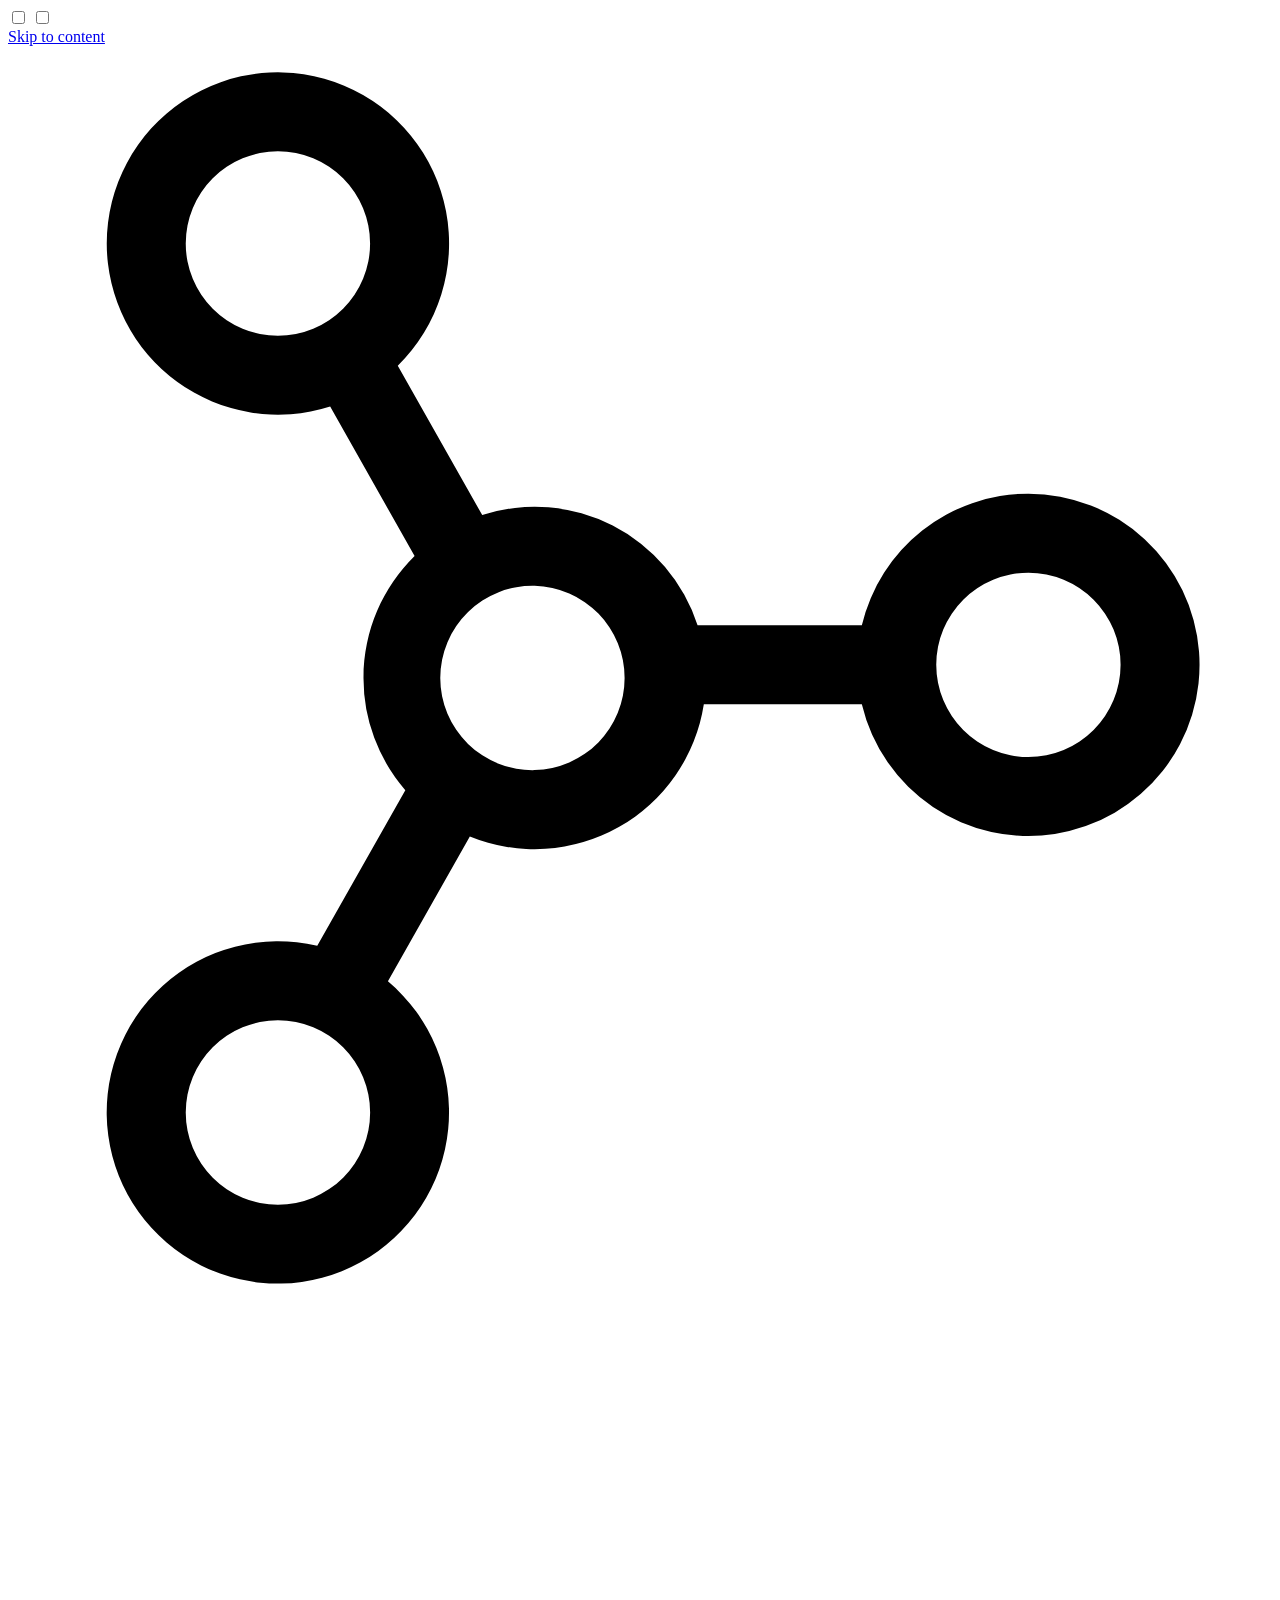
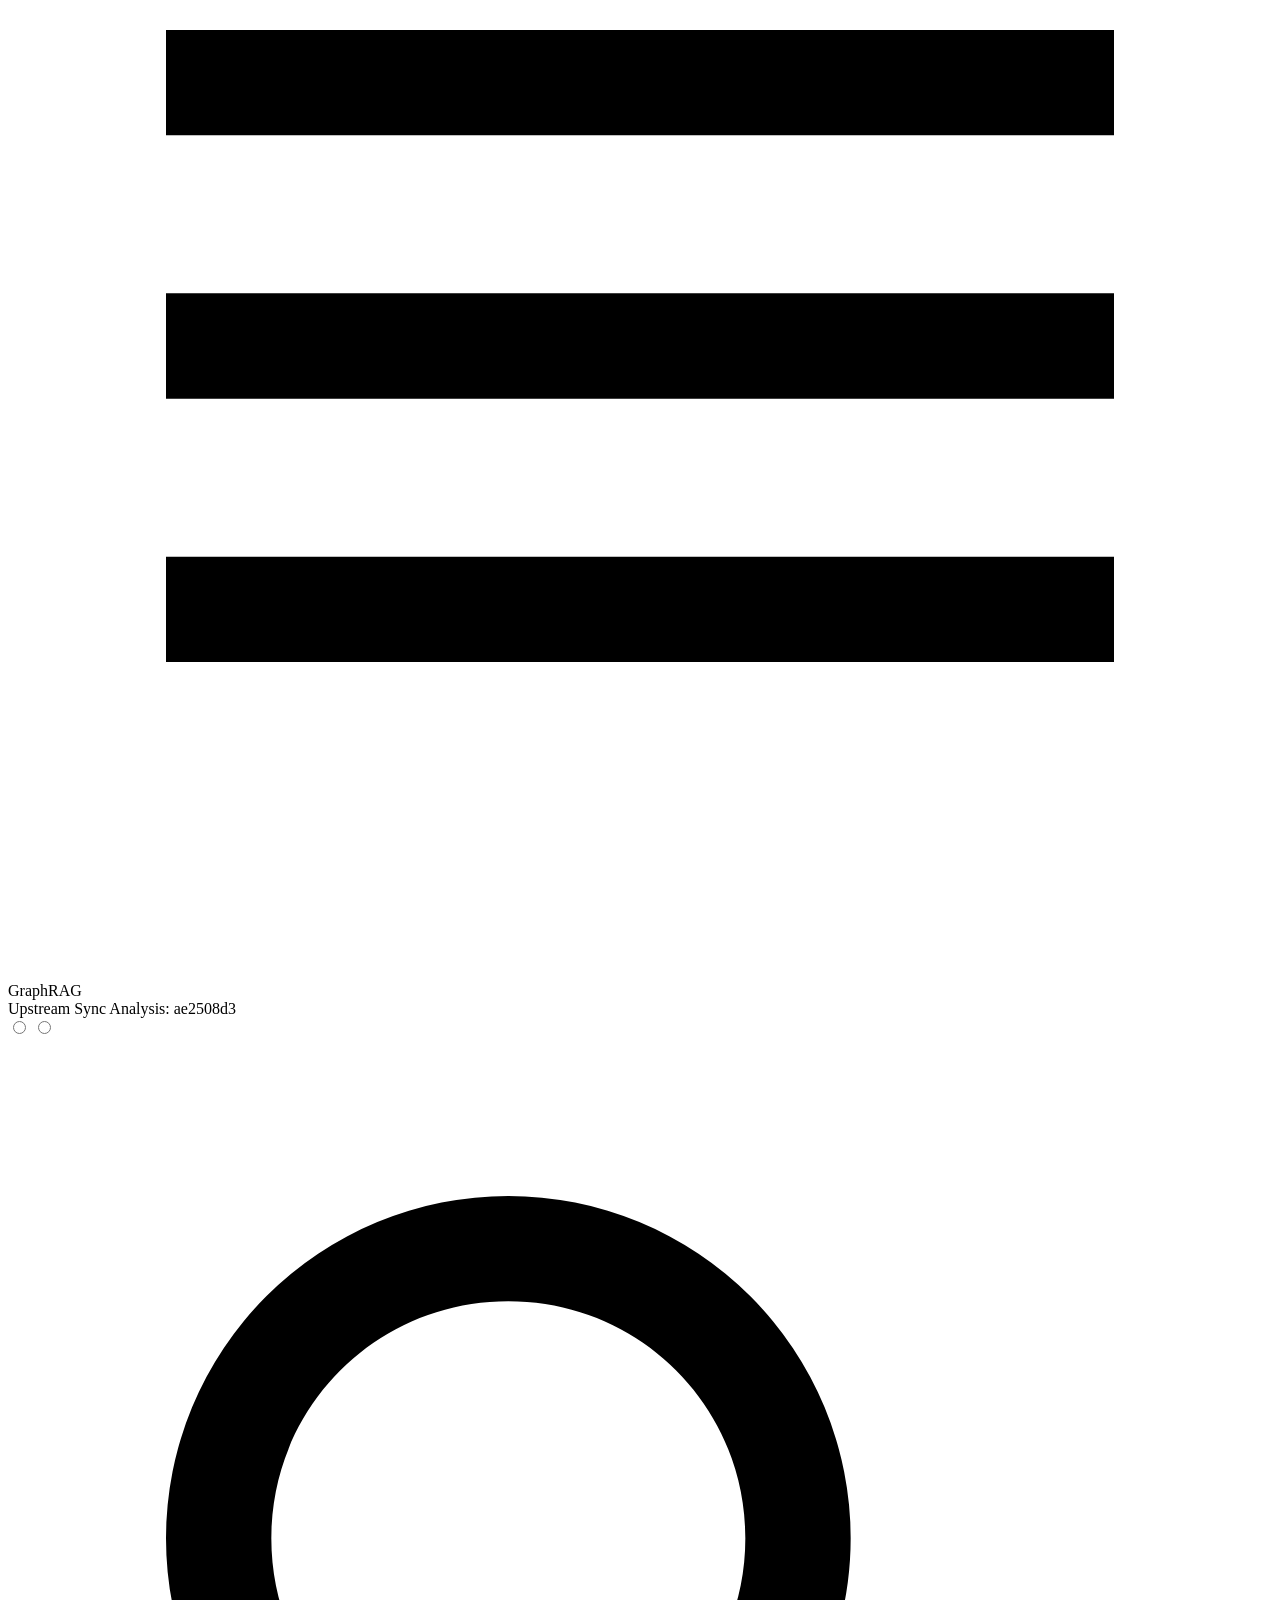
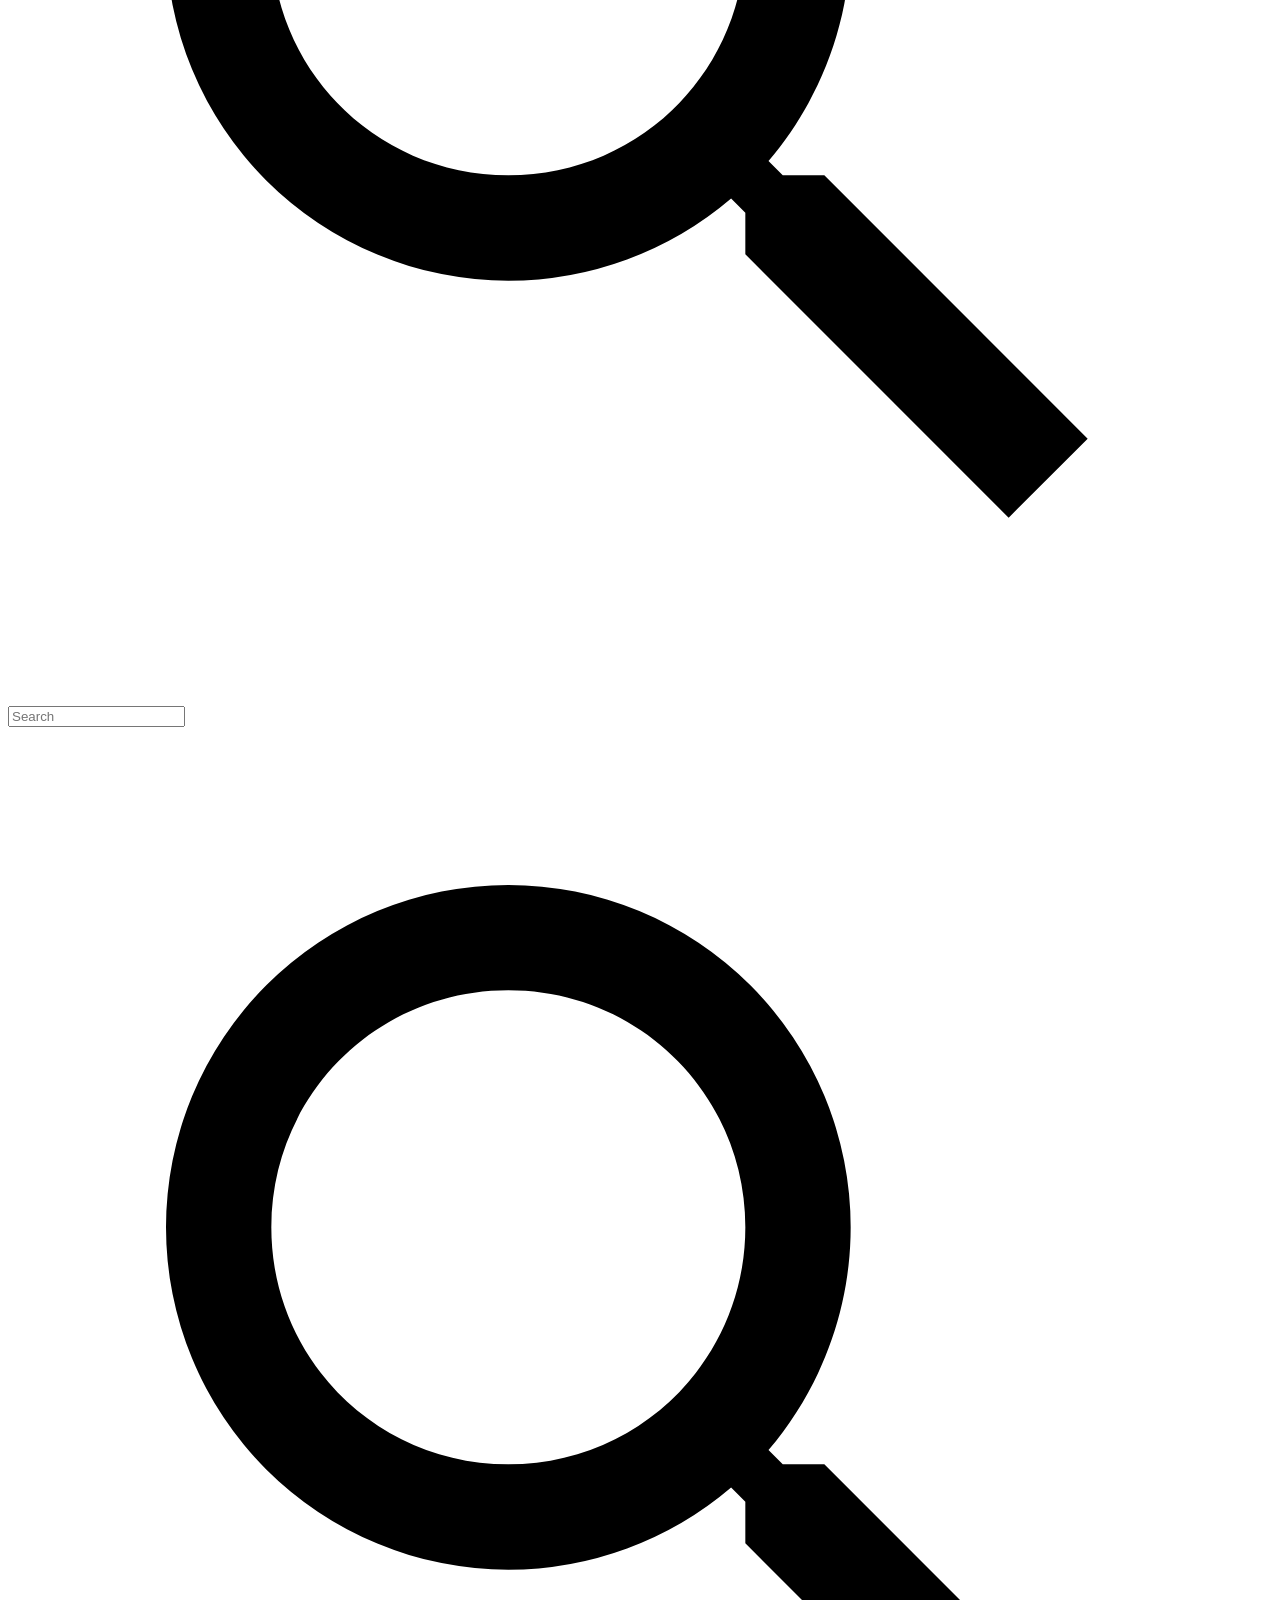
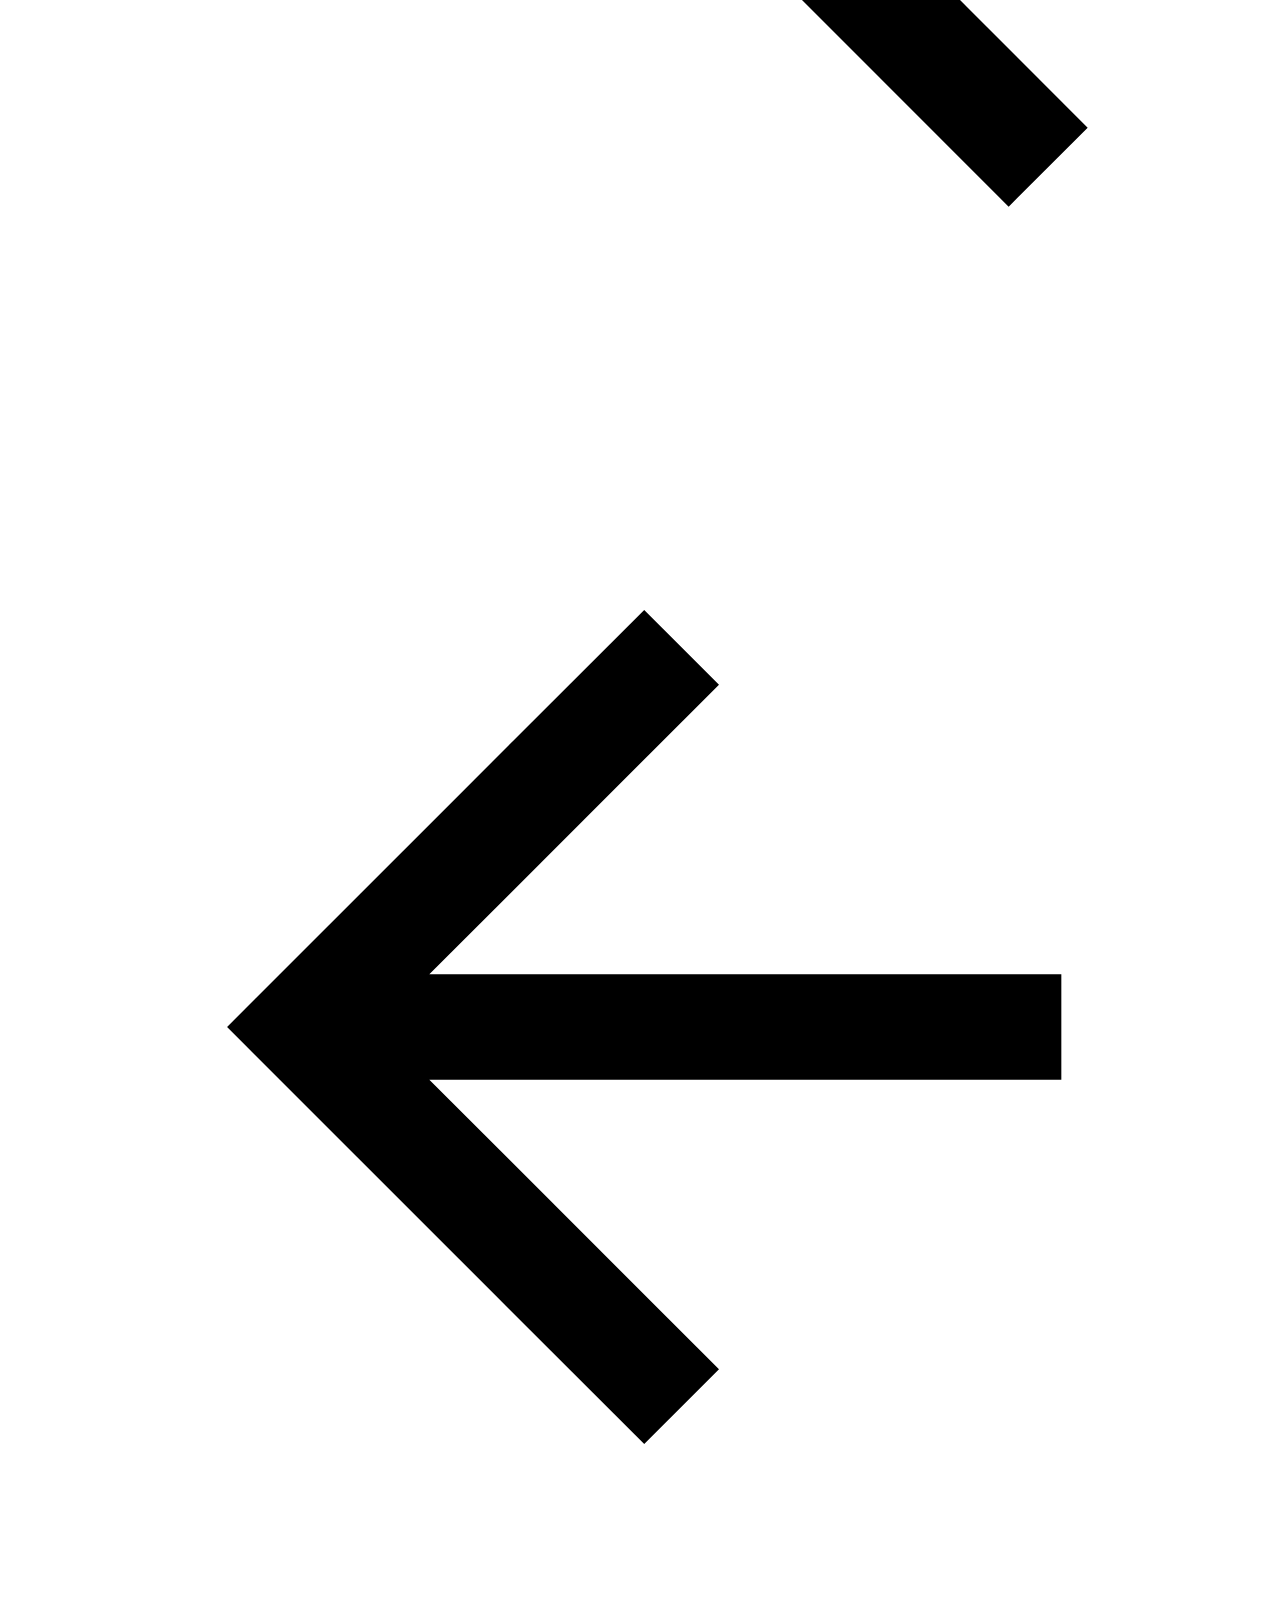
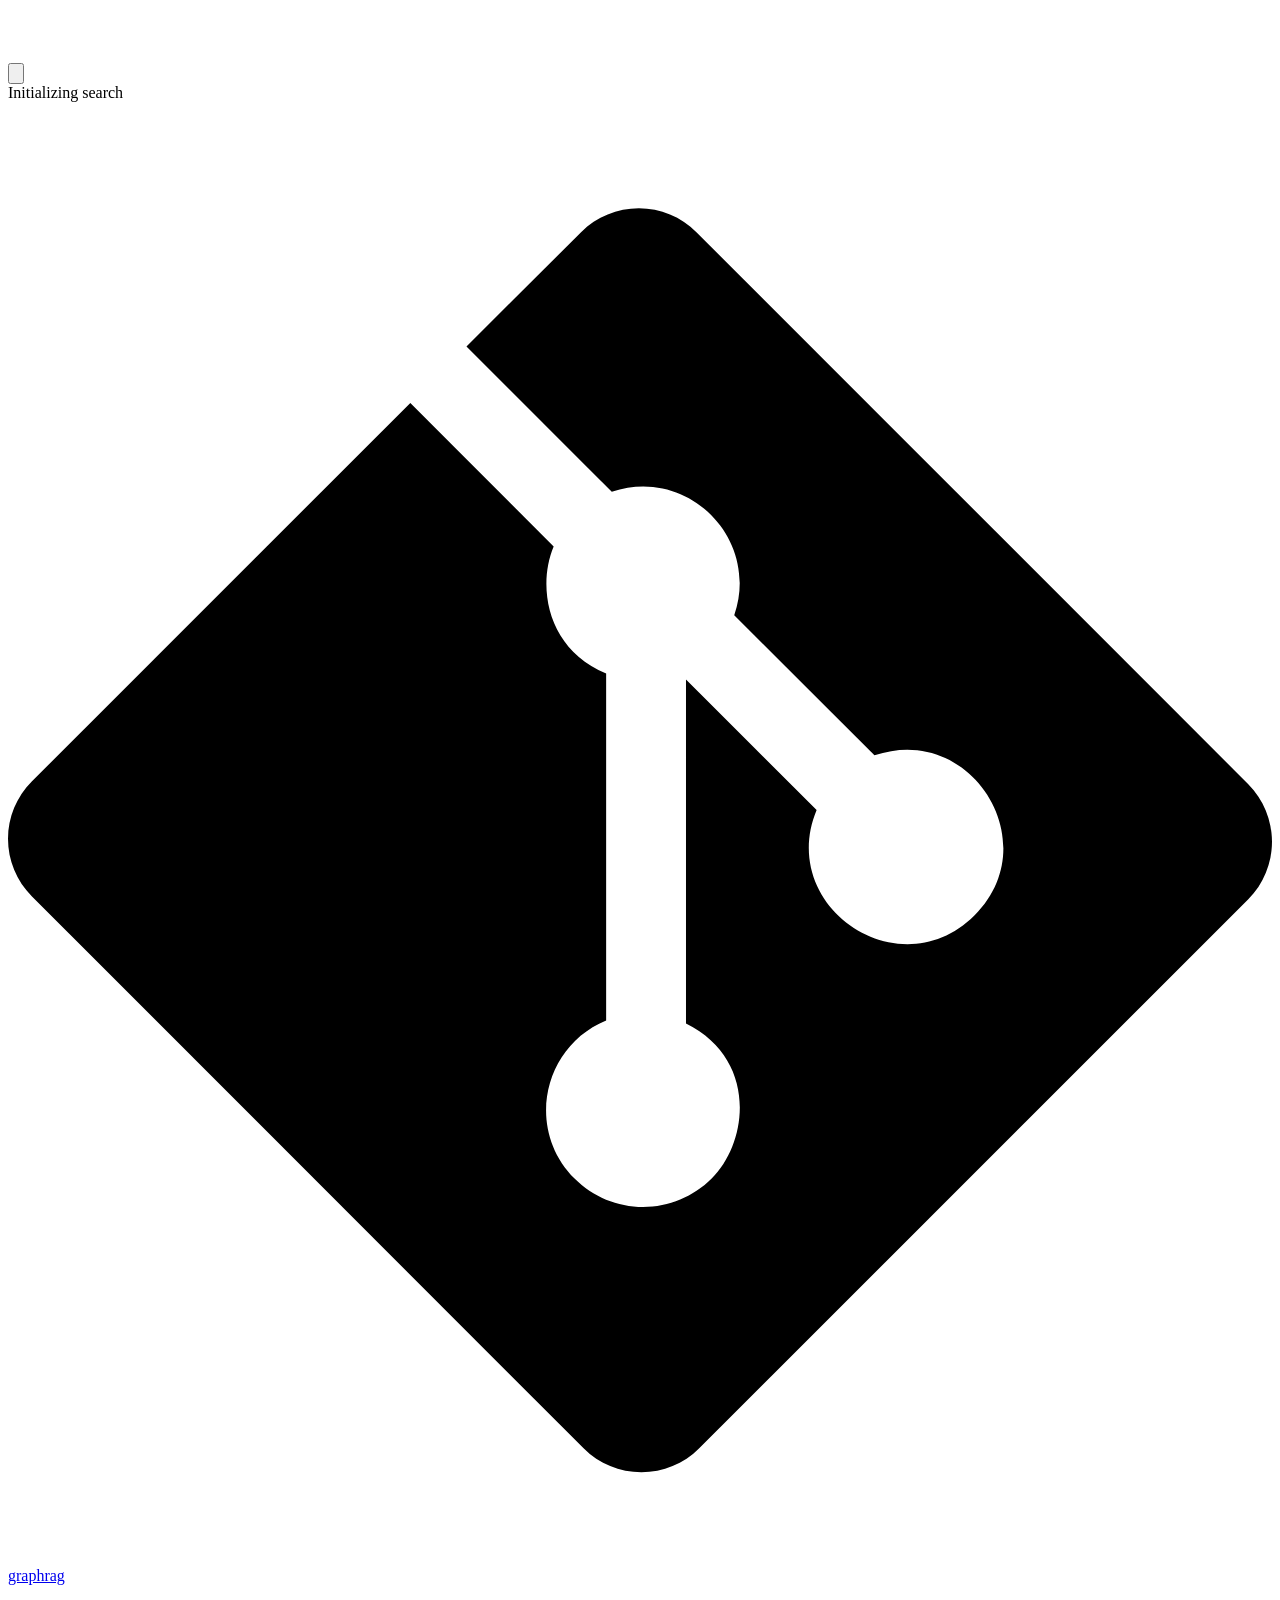
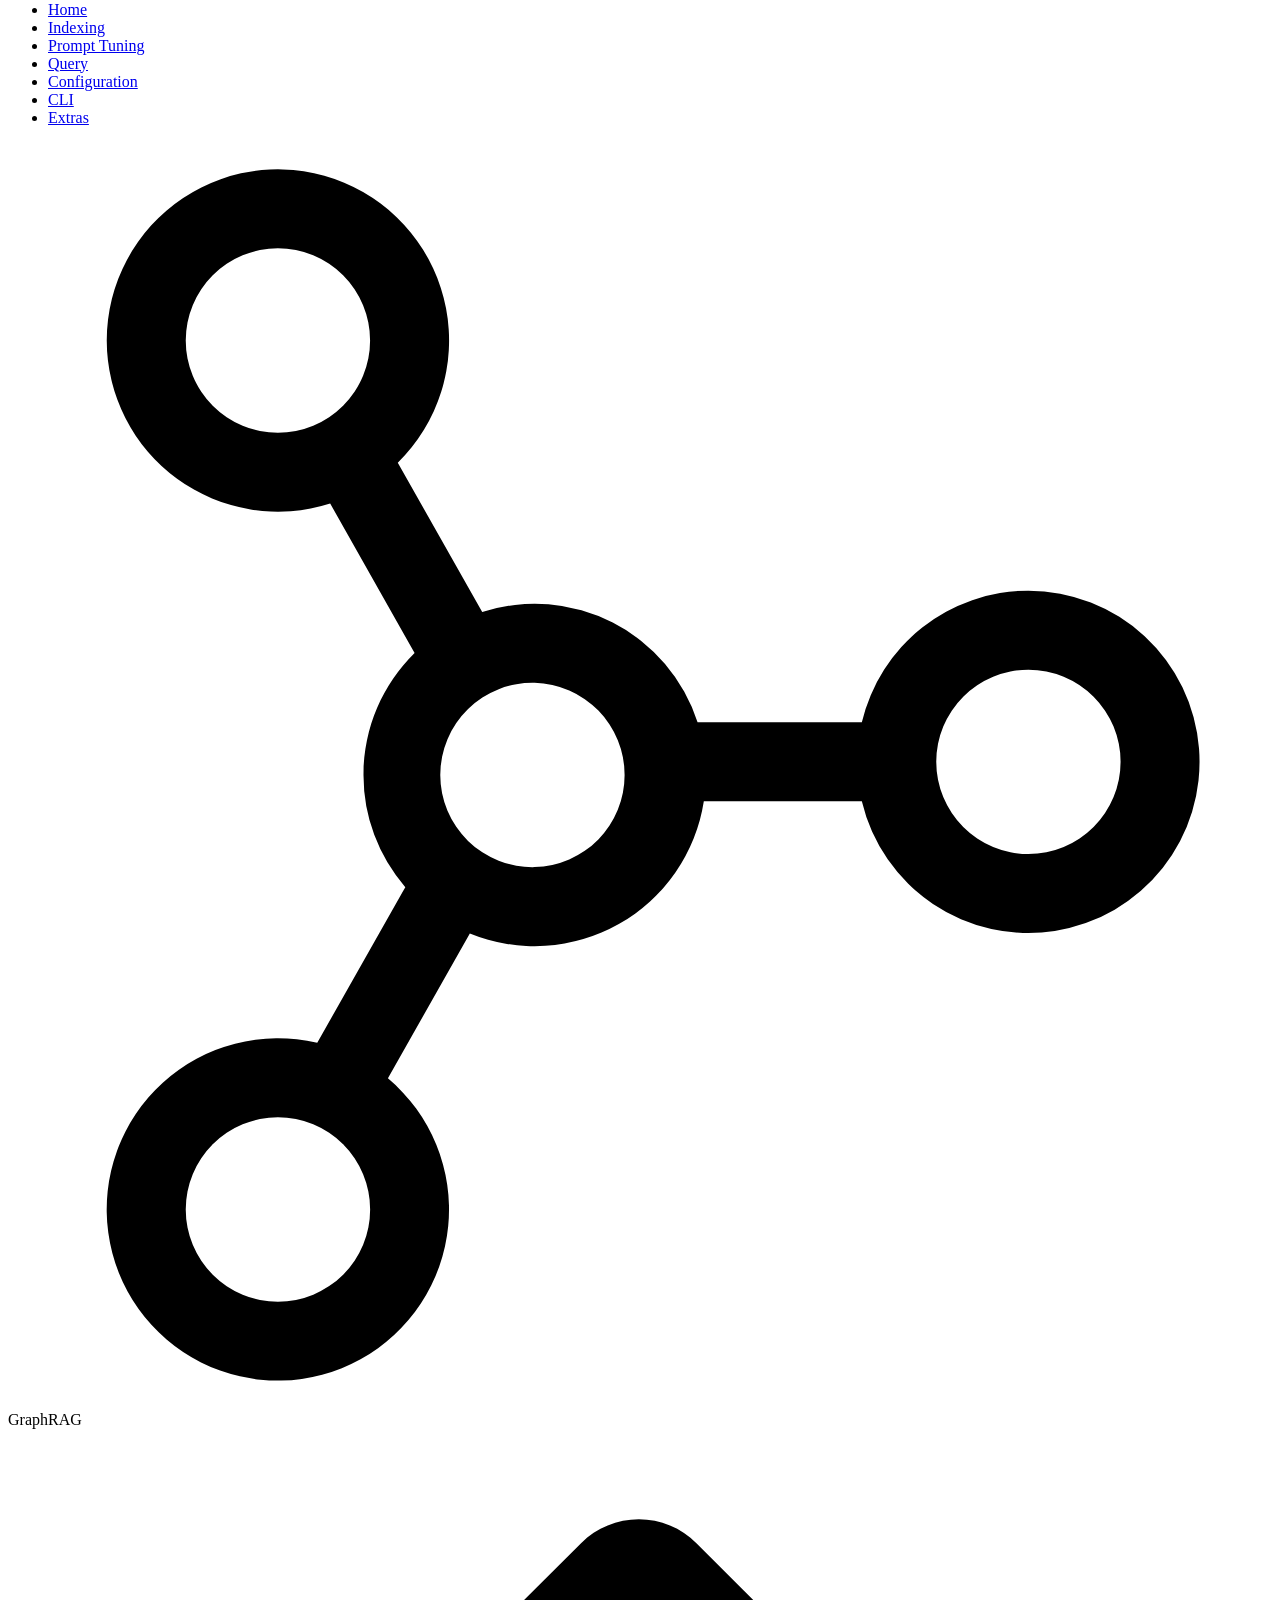
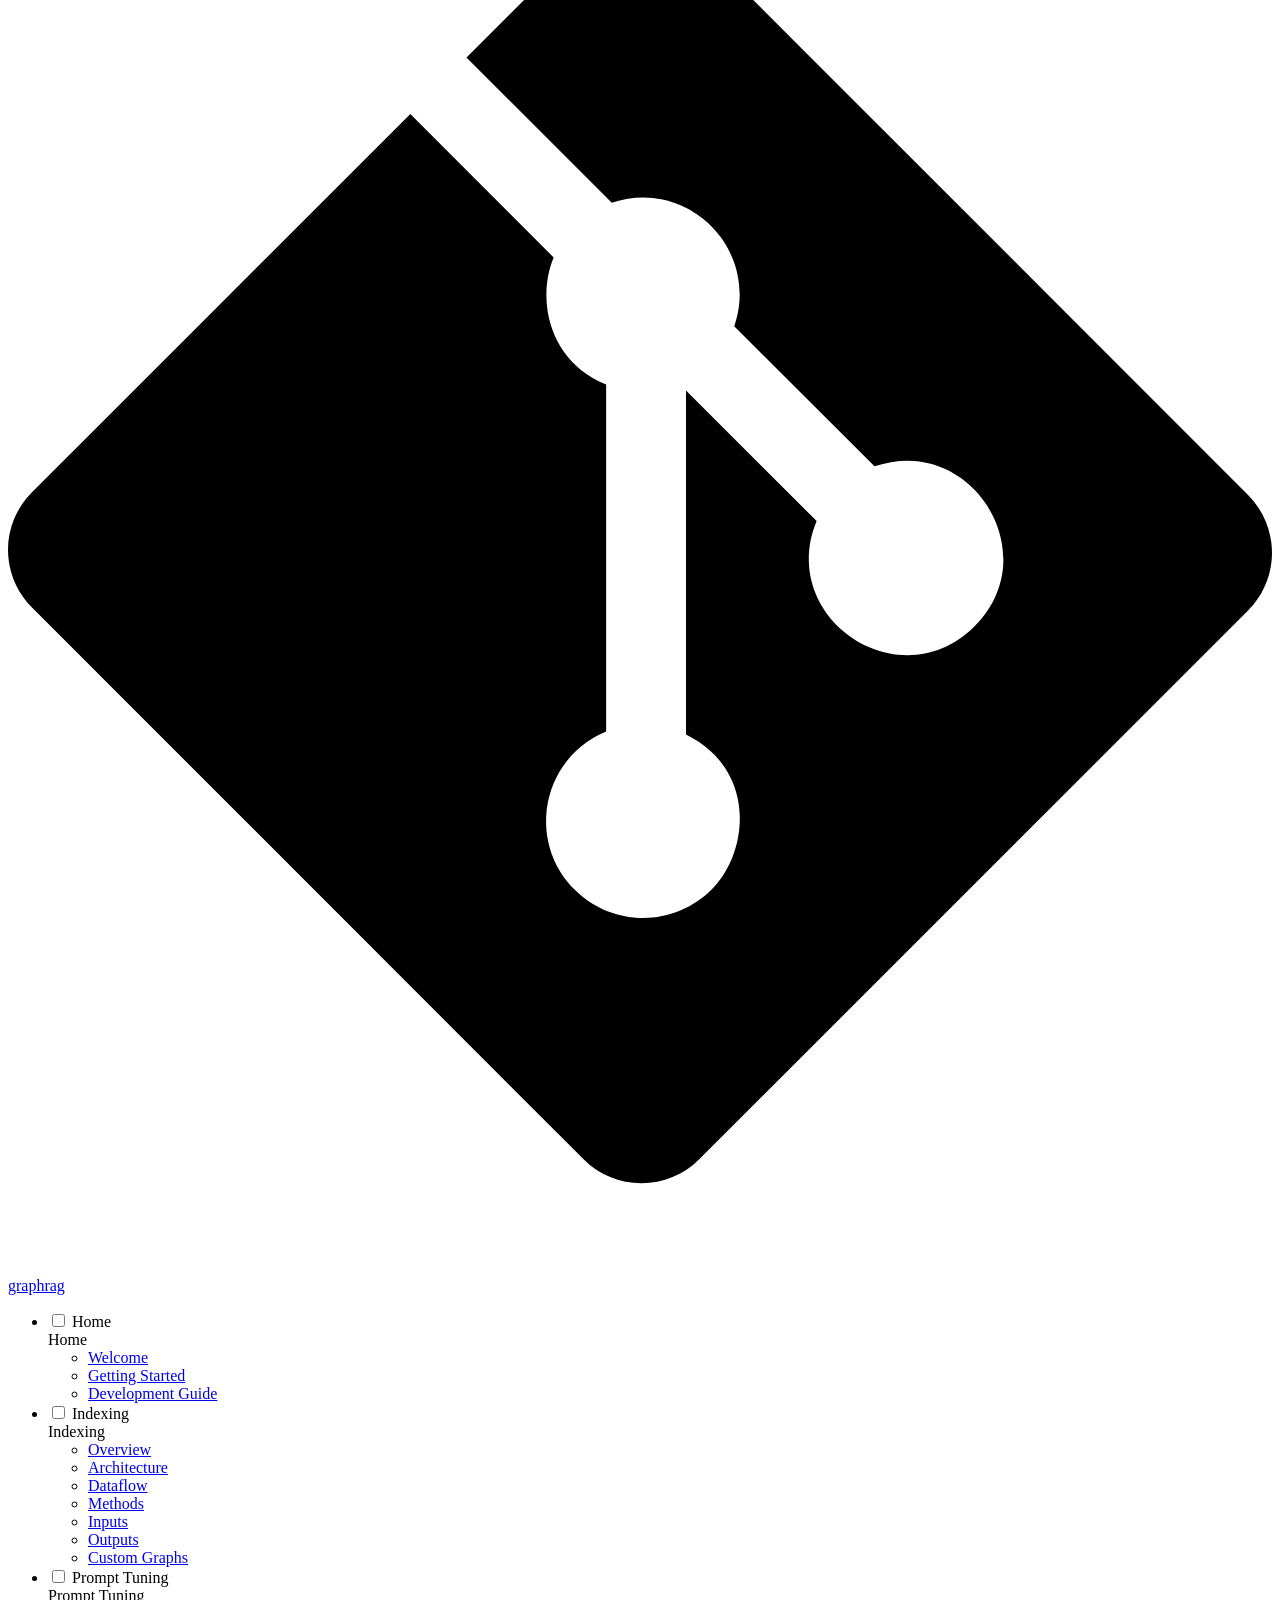
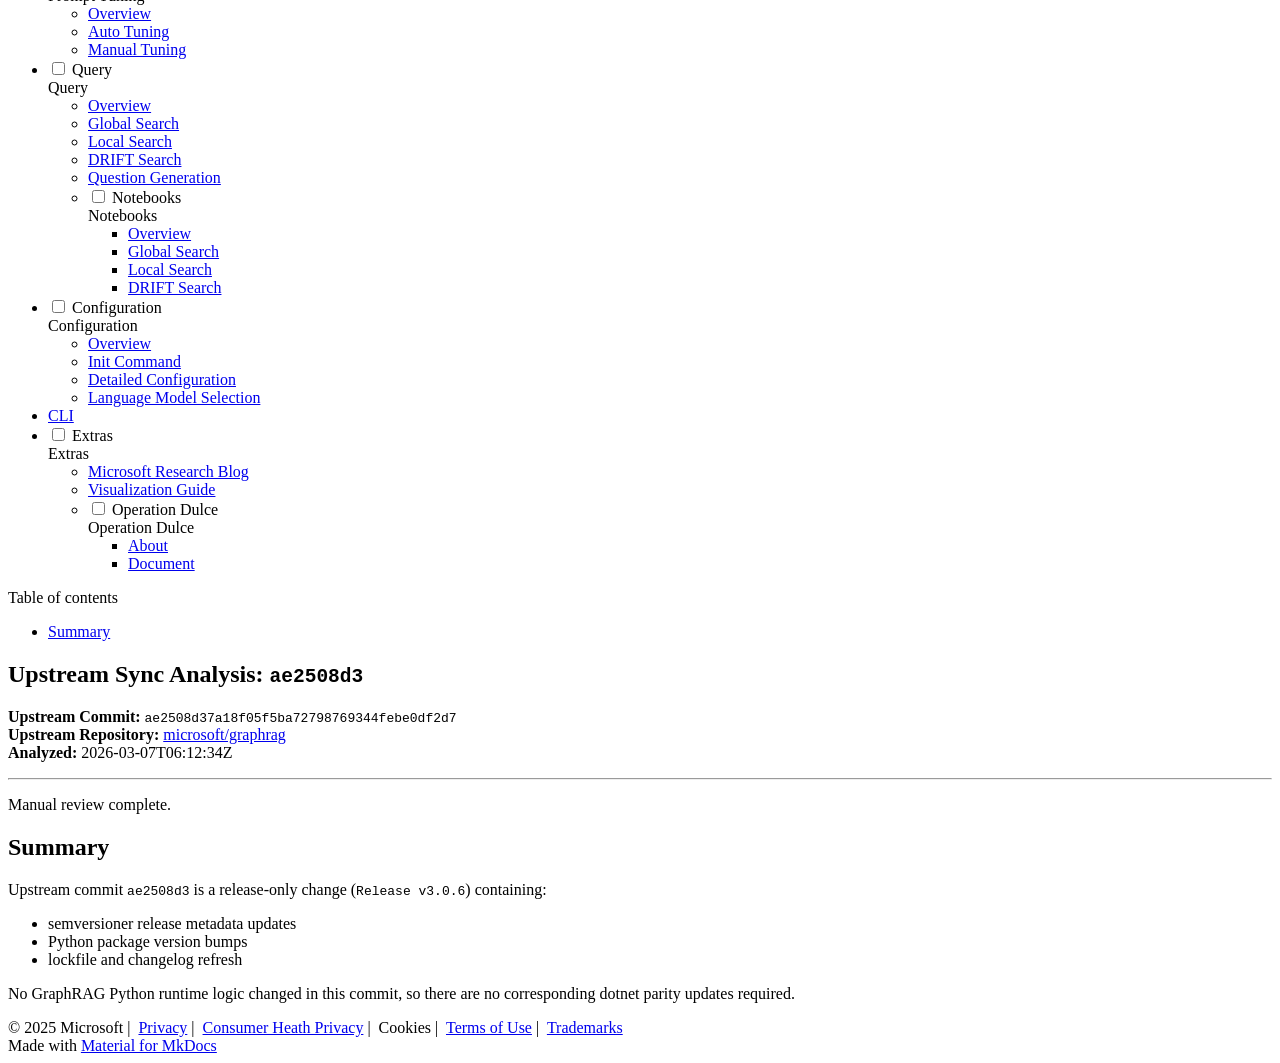
==== commit f4d9de9e: "Deploying to gh-pages from @ sharpninja/graphrag@22675f82370ee35590d57ed3fb583c32d8a91beb 🚀" ====
--- a/upstream-sync/upstream-ae2508d3/index.html
+++ b/upstream-sync/upstream-ae2508d3/index.html
@@ -1742,6 +1742,25 @@
     
   
   
+    <label class="md-nav__title" for="__toc">
+      <span class="md-nav__icon md-icon"></span>
+      Table of contents
+    </label>
+    <ul class="md-nav__list" data-md-component="toc" data-md-scrollfix>
+      
+        <li class="md-nav__item">
+  <a href="#summary" class="md-nav__link">
+    <span class="md-ellipsis">
+      
+        Summary
+      
+    </span>
+  </a>
+  
+</li>
+      
+    </ul>
+  
 </nav>
                   </div>
                 </div>
@@ -1765,8 +1784,15 @@
 <strong>Upstream Repository:</strong> <a href="https://github.com/microsoft/graphrag/commit/ae2508d37a18f05f5ba72798769344febe0df2d7">microsoft/graphrag</a><br />
 <strong>Analyzed:</strong> 2026-03-07T06:12:34Z</p>
 <hr />
-<p>Analysis unavailable: HTTP Error 401: Unauthorized</p>
-<p>Manual review of upstream commit <code>ae2508d3</code> is required.</p>
+<p>Manual review complete.</p>
+<h2 id="summary">Summary</h2>
+<p>Upstream commit <code>ae2508d3</code> is a release-only change (<code>Release v3.0.6</code>) containing:</p>
+<ul>
+<li>semversioner release metadata updates</li>
+<li>Python package version bumps</li>
+<li>lockfile and changelog refresh</li>
+</ul>
+<p>No GraphRAG Python runtime logic changed in this commit, so there are no corresponding dotnet parity updates required.</p>
 
 
 
